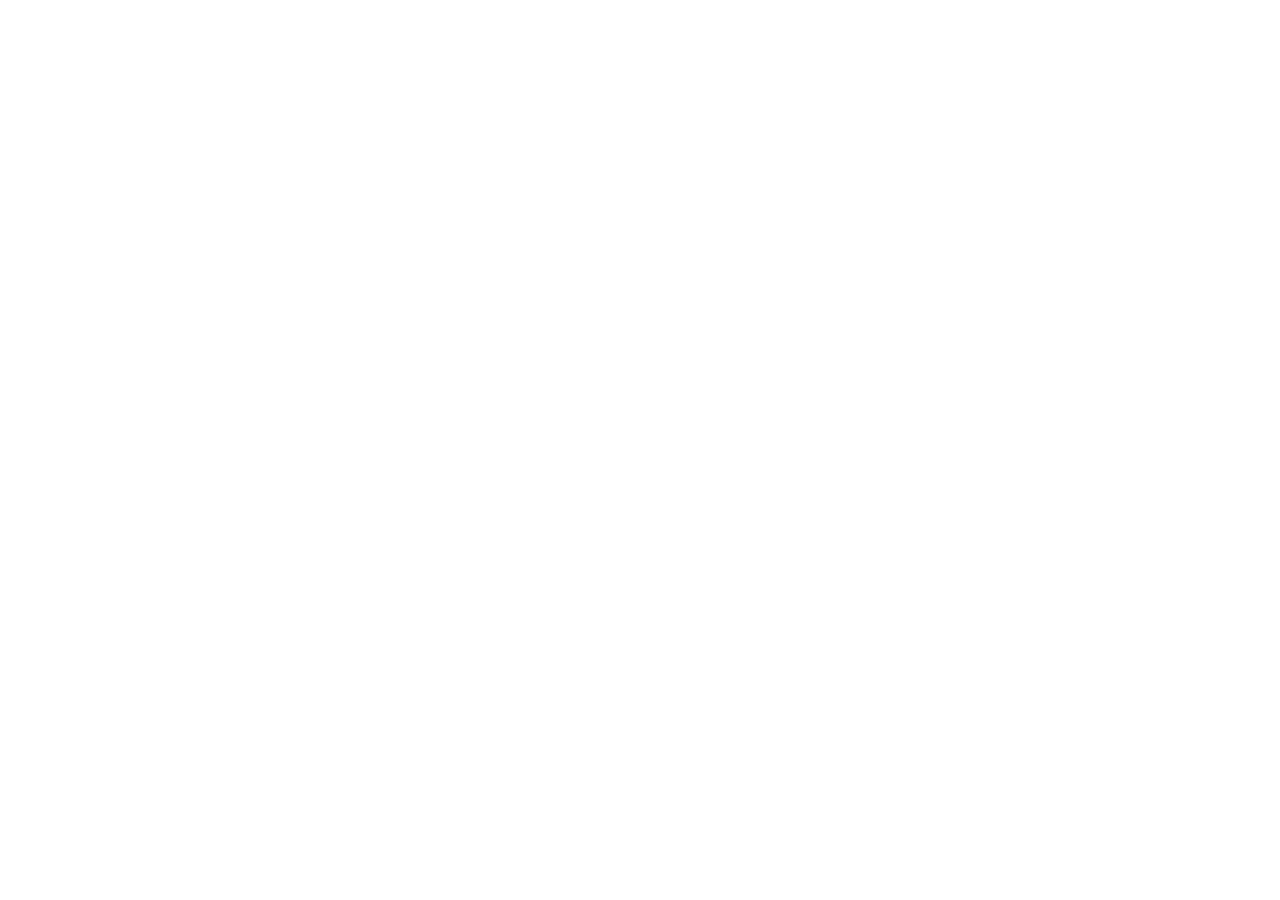
==== simulation/index.html @ a12362b6 "https://virtual-labs.github.io/virtual-labs/exp-formwork-for-column-iitd click on the link to test y" ====
<!DOCTYPE html>
<html>
<head>
	<!-- Add CSS at the head of HTML file -->
    <link rel="stylesheet" href="./css/main.css">
</head>
<body>
		<!-- Your code goes here-->

	<!-- Add JS at the bottom of HTML file --> 
        <script src="./js/main.js"></script>
<script src="../assets/js/iframeResize.js"></script></body>
</html>
---- simulation/css/main.css ----
/* You CSS goes in here */
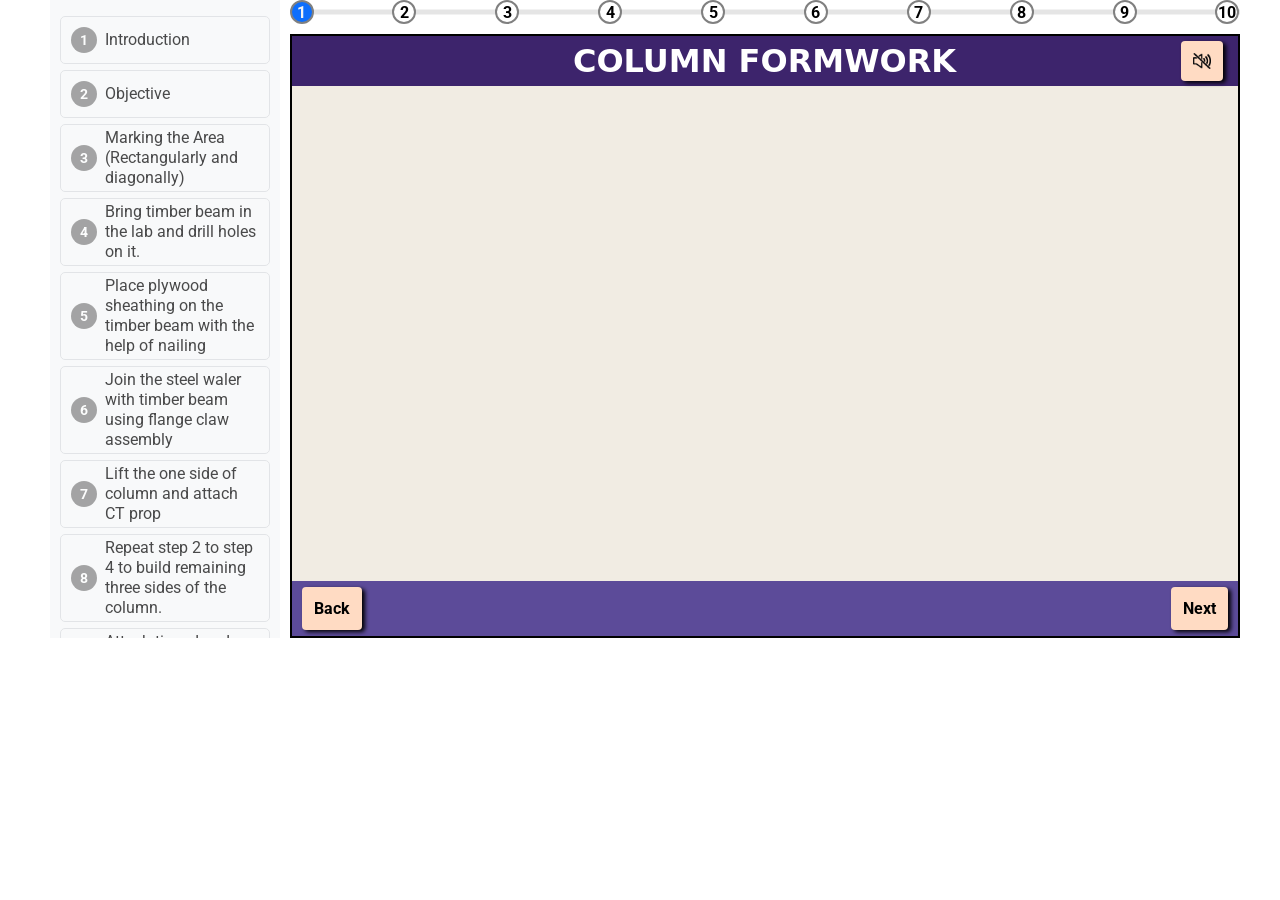
==== commit 355d1c41: "https://virtual-labs.github.io/virtual-labs/exp-formwork-for-column-iitd click on the link to test y" ====
--- a/simulation/index.html
+++ b/simulation/index.html
@@ -1,13 +1,1167 @@
 <!DOCTYPE html>
-<html>
-<head>
-	<!-- Add CSS at the head of HTML file -->
-    <link rel="stylesheet" href="./css/main.css">
-</head>
-<body>
-		<!-- Your code goes here-->
-
-	<!-- Add JS at the bottom of HTML file --> 
-        <script src="./js/main.js"></script>
-<script src="../assets/js/iframeResize.js"></script></body>
+<html lang="en">
+  <head>
+    <meta charset="UTF-8" />
+    <meta name="viewport" content="width=device-width, initial-scale=1.0" />
+    <title>Document</title>
+    <link rel="stylesheet" href="./css/layout.css" />
+    <link rel="stylesheet" href="./css/progressBar.css" />
+    <script src="https://cdnjs.cloudflare.com/ajax/libs/animejs/3.2.1/anime.min.js"></script>
+    <script src="https://cdn.jsdelivr.net/npm/chart.js"></script>
+    <link rel="stylesheet" href="./css/imgs.css" />
+    <link rel="stylesheet" href="./css/scenes.css" />
+    <link rel="stylesheet" href="./css/table.css" />
+    <link rel="stylesheet" href="./css/quiz.css" />
+    <link rel="stylesheet" href="./css/certificate.css" />
+    <link rel="stylesheet" href="./css/chart.css" />
+  </head>
+  <img src="" alt="" />
+  <body>
+    <!-- <body  onmousemove="getCursor(event)"> -->
+    <!-- Mouse Position -->
+    <!-- <div id="demo" style="position: absolute">
+      <div id="info"></div>
+    </div> -->
+    <div class="main-container">
+      <!-- * Drawer Side Navbar -->
+      <nav id="drawer">
+        <div class="codelab-time-container" style="display: none"></div>
+        <div class="steps">
+          <ol>
+            <li class="">
+              <a>
+                <span class="step">
+                  <span>Introduction</span>
+                </span>
+              </a>
+            </li>
+            <li class="">
+              <a>
+                <span class="step">
+                  <span>Objective</span>
+                </span>
+              </a>
+            </li>
+            <li>
+              <a>
+                <span class="step">
+                  <span>Marking the Area (Rectangularly and diagonally)</span>
+                </span>
+              </a>
+            </li>
+            <li>
+              <a>
+                <span class="step">
+                  <span
+                    >Bring timber beam in the lab and drill holes on it.</span
+                  >
+                </span>
+              </a>
+            </li>
+            <li>
+              <a>
+                <span class="step">
+                  <span>Place plywood sheathing on the timber beam with the help of nailing</span>
+                </span>
+              </a>
+            </li>
+            <li>
+              <a>
+                <span class="step">
+                  <span
+                    >Join the steel waler with timber beam using flange claw assembly</span
+                  >
+                </span>
+              </a>
+            </li>
+            <li>
+              <a>
+                <span class="step">
+                  <span>Lift the one side of column and attach CT prop</span>
+                </span>
+              </a>
+            </li>
+            <li>
+              <a>
+                <span class="step">
+                  <span
+                    >Repeat step 2 to step 4 to build remaining three sides of the column.</span
+                  >
+                </span>
+              </a>
+            </li>
+            <li>
+              <a>
+                <span class="step">
+                  <span>Attach tie rod and wing nut to tighten the column.</span>
+                </span>
+              </a>
+            </li>
+            <!-- <li>
+              <a>
+                <span class="step">
+                  <span
+                    >Attaching CT prop with steel waler using Head adapter and
+                    foot adapter</span
+                  >
+                </span>
+              </a>
+            </li> -->
+            <!-- <li>
+              <a>
+                <span class="step">
+                  <span
+                    >Repeat step 2 to step 7 for building remaining sides</span
+                  >
+                </span>
+              </a>
+            </li> -->
+            <li>
+              <a>
+                <span class="step">
+                  <span>Completed</span>
+                </span>
+              </a>
+            </li>
+          </ol>
+        </div>
+      </nav>
+      <div class="right-container">
+        <div class="right-box">
+          <!-- * Progress bar -->
+          <section class="progress-bar">
+            <div class="progressbar">
+              <div class="progress" id="progress"></div>
+              <div
+                class="progress-step progress-step-active"
+                data-title=""
+              ></div>
+              <div class="progress-step" data-title=""></div>
+              <div class="progress-step" data-title=""></div>
+              <div class="progress-step" data-title=""></div>
+              <div class="progress-step" data-title=""></div>
+              <div class="progress-step" data-title=""></div>
+              <div class="progress-step" data-title=""></div>
+              <div class="progress-step" data-title=""></div>
+              <div class="progress-step" data-title=""></div>
+              <div class="progress-step" data-title=""></div>
+              <!-- <div class="progress-step" data-title=""></div>
+              <div class="progress-step" data-title=""></div>
+              <div class="progress-step" data-title=""></div>
+              <div class="progress-step" data-title=""></div> -->
+            </div>
+          </section>
+
+          <main class="main-window">
+            <!-- transparent layer for question -->
+            <div class="transparent-box"></div>
+            <section class="anime-header">
+              <p style="text-transform: uppercase">Column Formwork</p>
+              <img
+                class="btn btn-mute"
+                style="height: 40px; z-index: 5; position: absolute; right: 5px"
+                src="./src/images/speech_off_btn.png"
+                title="Click To Mute"
+              />
+            </section>
+
+            <!-- * Project Intro Goes Here -->
+            <div class="project-intro">
+              <span class="heading">Objective:</span>
+              <p class="description">To Set the Column Formwork with support.</p>
+              <span class="heading">Apparatus Materials:</span>
+              <p class="description">
+                Timber Beam, Plywood, Flange claw assembly, Steel waler, Tie rod, wing nut, Anchor plate, CT prop, Head Adapter and Foot Adapter
+              </p>
+            </div>
+
+            <!-- * Steps Heading Template -->
+            <div class="step-heading">
+              <p class="step-title">Step 1</p>
+              <p class="step-description">
+                Calculation of cross-sectional area:
+              </p></div>
+            <!-- <section class="anime-main"> -->
+            <section class="anime-main" onmousemove="getCursor(event)">
+              <!-- * Welcome note About Experiment-->
+              <div class="welcome-box">
+                <img
+                  class="iit-logo"
+                  src="./src/images/iit-delhi-logo.png"
+                  alt=""
+                />
+                <div class="title">
+                  <span>Welcome to</span>
+                  <span>Foundation in Formwork Experiment</span>
+                  <span
+                    >of Formwork Technology in Civil Engineering Virtual
+                    Lab</span
+                  >
+                  <span
+                    >developed by Prof. K. N. Jha, Department of Civil
+                    Engineering, IIT Delhi.</span
+                  >
+                </div>
+                <div class="prof-description">
+                  <img
+                    class="prof-img"
+                    src="./src/images/prof_image_kn_jha.jpeg"
+                    alt="Prof. K. N. Jha Image"
+                  />
+                  <span>Prof. K. N. Jha</span>
+                  <span>IIT Delhi</span>
+                </div>
+              </div>
+
+              <!-- * Student Name section -->
+              <form onsubmit="return false" class="user-input">
+                <p>Enter your name:</p>
+                <input type="text" name="" id="stuName" />
+                <p class="error">Please enter your name before start</p>
+                <input
+                  class="btn"
+                  id="nameSubmitBtn"
+                  type="submit"
+                  value="Start"
+                />
+              </form>
+
+              <!-- * Calculations Table -->
+              <table class="measurements">
+                <tbody>
+                  <tr>
+                    <th class="cell" colspan="2">Calculations:</th>
+                  </tr>
+                  <tr>
+                    <th class="cell" scope="col">Total Length(m)</th>
+                    <td class="cell"></td>
+                  </tr>
+                  <tr>
+                    <th class="cell" scope="col">Weight(kg)</th>
+                    <td class="cell"></td>
+                  </tr>
+                  <tr>
+                    <th class="cell" scope="col">
+                      Cross-sectional area (mm<sup>2</sup>)
+                    </th>
+                    <td class="cell"></td>
+                  </tr>
+                </tbody>
+              </table>
+
+              <!-- * Result table -->
+              <main class="table result-table">
+                <section class="table__header">
+                  <h4 style="margin-left: 32px">
+                    Results<br />Date of test: <span id="date"></span><br />
+                    Grade of Steel: 550 SD steel
+                  </h4>
+                </section>
+                <section
+                  class="table__body"
+                  style="
+                    display: flex;
+                    justify-content: center;
+                    overflow-y: overlay;
+                  "
+                >
+                  <table class="">
+                    <tbody>
+                      <tr>
+                        <th class="cell" scope="col">Weight of specimen (g)</th>
+                        <td class="cell">698</td>
+                      </tr>
+                      <tr>
+                        <th class="cell" scope="col">
+                          Length of specimen (mm)
+                        </th>
+                        <td class="cell">805</td>
+                      </tr>
+                      <tr>
+                        <th class="cell" scope="col">
+                          Effective cross-sectional area,
+                          S<sub>o</sub>(mm<sup>2</sup>) =
+                          <img
+                            height="45"
+                            src="./src/images/S0_formula5"
+                            alt=""
+                          />
+                        </th>
+                        <td class="cell">110.4</td>
+                      </tr>
+                      <tr>
+                        <th class="cell" scope="col">
+                          Original gauge length L (mm) =
+                          <img
+                            height="20"
+                            src="./src/images/S0_formula3"
+                            alt=""
+                          />
+                        </th>
+                        <td class="cell">59.4</td>
+                      </tr>
+                      <tr>
+                        <th class="cell" scope="col">
+                          Choosen gauge length L<sub>o</sub> (mm)
+                        </th>
+                        <td class="cell">60</td>
+                      </tr>
+                      <tr>
+                        <th class="cell" scope="col">Yield Stress (MPa)</th>
+                        <td class="cell">480.84</td>
+                      </tr>
+                      <tr>
+                        <th class="cell" scope="col">Tensile Strength (MPa)</th>
+                        <td class="cell">600.62</td>
+                      </tr>
+                      <tr>
+                        <th class="cell" scope="col">TS/YS Ratio</th>
+                        <td class="cell">1.25</td>
+                      </tr>
+                      <tr>
+                        <th class="cell" scope="col">
+                          Final gauge length, L<sub>u</sub> mm
+                        </th>
+                        <td class="cell">77</td>
+                      </tr>
+                      <tr>
+                        <th class="cell" scope="col">
+                          Final diameter minimum (mm)
+                        </th>
+                        <td class="cell">7.1</td>
+                      </tr>
+                      <tr>
+                        <th class="cell" scope="col">
+                          % Elongation after fracture
+                        </th>
+                        <td class="cell">28.33</td>
+                      </tr>
+                      <tr>
+                        <th class="cell" scope="col">% Reduction in area</th>
+                        <td class="cell">64.13</td>
+                      </tr>
+                    </tbody>
+                  </table>
+                </section>
+              </main>
+
+              <!-- * chart Js Canvas-->
+              <div class="chart">
+                <canvas id="myChart"></canvas>
+              </div>
+
+              <!-- * Input box format for in anime questions -->
+              <form onsubmit="return false" class="temp-input">
+                <span class="text1"></span
+                ><input class="input" type="text" name="" id="ipnum" /><span
+                  class="text2"
+                ></span>
+                <p class="error"></p>
+                <input class="submit-btn btn" type="submit" value="Submit" />
+              </form>
+
+              <!-- * Template element -->
+              <div class="utm-button"></div>
+
+              <!-- * Quiz container -->
+              <div class="quiz-container" id="quiz">
+                <div class="quiz-header">
+                  <div class="title">
+                    <h2 id="question">Question text</h2>
+                    <!-- <span id="closeQuiz">X</span> -->
+                  </div>
+                  <ul>
+                    <li>
+                      <input type="radio" id="a" name="answer" class="answer" />
+                      <label id="a_text" for="a">Question</label>
+                    </li>
+                    <li>
+                      <input type="radio" id="b" name="answer" class="answer" />
+                      <label id="b_text" for="b">Question</label>
+                    </li>
+                    <li>
+                      <input type="radio" id="c" name="answer" class="answer" />
+                      <label id="c_text" for="c">Question</label>
+                    </li>
+                    <li>
+                      <input type="radio" id="d" name="answer" class="answer" />
+                      <label id="d_text" for="d">Question</label>
+                    </li>
+                    <li>
+                      <p id="quizAns" style="color: green">India</p>
+                    </li>
+                  </ul>
+                </div>
+                <button id="quizSubmit">Submit</button>
+              </div>
+
+              <!-- * End Certificate Template -->
+              <div class="certificate">
+                <div class="header">
+                  <img src="./src/images/logo.png" alt="" class="logo" />
+                  <span class="title cursive">Certificate of Completion</span>
+                </div>
+                <div class="student-detail">
+                  <div class="row">
+                    <span
+                      style="text-transform: capitalize"
+                      class="bold red"
+                      id="certificateStuName"
+                      >Sneha Jadon</span
+                    >
+                  </div>
+                  <div class="row">
+                    <span class="cursive" style="text-align: center"
+                      >has succesfully performed Virtaul Lab Experiment on
+                    </span>
+                    <span
+                      style="font-size: 1.5rem; text-transform: capitalize"
+                      class="bold sans red"
+                      >Foundation in foamwork</span
+                    >
+                  </div>
+                  <div class="">
+                    <!-- <span class="cursive">and secured</span>
+                    <span class="bold sans" id="quizScore">0</span>
+                    <span class="bold sans">/5 Marks</span>
+                    <span class="cursive">at</span> -->
+                    <span class="bold sans" id="certificateDate"
+                      >Date 10-10-2023</span
+                    >
+                  </div>
+                  <div class="row">
+                    <span class="cursive"
+                      >which is developed by
+                      <span class="bold sans">VIRTUAL LABS - IIT Delhi</span>
+                    </span>
+                  </div>
+                </div>
+              </div>
+
+              <!-- * Images that is used in all steps -->
+              <!-- * class main-window-imgs -->
+              <!-- ! Example -->
+
+              <img
+                class="main-window-imgs"
+                src="./src/images/arrow.png"
+                title="arrow"
+                alt="arrow"
+              />
+
+              <img
+                class="main-window-imgs"
+                src="./src/images/blinkArrow.webp"
+                title="blinkArrow"
+                alt="blinkArrow"
+              />
+
+              <img
+                class="main-window-imgs"
+                src="./src/images/laerrow.png"
+                title="laerrow"
+                alt="laerrow"
+              />
+
+              <img
+                class="main-window-imgs"
+                src="./src/images/laerrow2.png"
+                title="laerrow2"
+                alt="laerrow2"
+              />
+
+              <img
+                class="main-window-imgs"
+                src="./src/images/logo.png"
+                title="logo"
+                alt="logo"
+              />
+
+              <img
+                class="main-window-imgs"
+                src="./src/images/man.png"
+                title="man"
+                alt="man"
+              />
+
+              <img
+                class="main-window-imgs"
+                src="./src/images/measurearrow.png"
+                title="measurearrow"
+                alt="measurearrow"
+              />
+
+              <img
+                class="main-window-imgs"
+                src="./src/images/measurearrow2.png"
+                title="measurearrow2"
+                alt="measurearrow2"
+              />
+
+              <img
+                class="main-window-imgs"
+                src="./src/images/redsize.png"
+                title="redsize"
+                alt="redsize"
+              />
+
+              <img
+                class="main-window-imgs"
+                src="./src/images/speech_off_btn.png"
+                title="speech_off_btn"
+                alt="speech_off_btn"
+              />
+
+              <img
+                class="main-window-imgs"
+                src="./src/images/speech_on_btn.png"
+                title="speech_on_btn"
+                alt="speech_on_btn"
+              />
+
+              <img
+                class="main-window-imgs"
+                src="./src/images/talk_cloud.png"
+                title="talk_cloud"
+                alt="talk_cloud"
+              />
+              <img
+                class="main-window-imgs"
+                src="./src/images/iit-delhi-logo.png"
+                title="iit-delhi-logo"
+                alt="iit-delhi-logo"
+              />
+              <img
+                class="main-window-imgs"
+                src="./src/images/land2.png"
+                title="land-surface"
+                alt="land-surface"
+              />
+              <img
+                class="main-window-imgs"
+                src="./src/images/chalk_with_hand-cutout.png"
+                title="hand-with-chalk"
+                alt="hand-with-chalk"
+              />
+              <img
+                class="main-window-imgs"
+                src="./src/images/chalk_markings.png"
+                title="marking"
+                alt="marking"
+              />
+              <img
+                class="main-window-imgs"
+                src="./src/images/chalk_markings.png"
+                title="chalk-marking"
+                alt="chalk-marking"
+              />
+              <img
+                class="main-window-imgs"
+                src="./src/images/chalk_markings.png"
+                title="chalk-marking"
+                alt="chalk-marking"
+              />
+              <img
+                class="main-window-imgs"
+                src="./src/images/chalk_markings.png"
+                title="chalk-marking"
+                alt="chalk-marking"
+              />
+              <img
+                class="main-window-imgs"
+                src="./src/images/chalk_markings.png"
+                title="chalk-marking"
+                alt="chalk-marking"
+              />
+              <img
+                class="main-window-imgs"
+                src="./src/images/chalk_markings.png"
+                title="chalk-"
+                alt="chalk-"
+              />
+              <img
+                class="main-window-imgs"
+                src="./src/images/land2.png"
+                title="land-surface"
+                alt="land-surface"
+              />
+              <img
+                class="main-window-imgs"
+                src="./src/images/land2.png"
+                title="land-surface"
+                alt="land-surface"
+              />
+              <img
+                class="main-window-imgs"
+                src="./src/images/land2.png"
+                title="land-surface"
+                alt="land-surface"
+              />
+              <img
+                class="main-window-imgs"
+                src="./src/images/land2.png"
+                title="land-surface"
+                alt="land-surface"
+              />
+              <img
+                class="main-window-imgs"
+                src="./src/images/land2.png"
+                title="land-surface"
+                alt="land-surface"
+              />
+              <img
+                class="main-window-imgs"
+                src="./src/images/land2.png"
+                title="land-surface"
+                alt="land-surface"
+              />
+
+              
+    <img
+    class="main-window-imgs"
+    src="./src/images/anchor_plate.webp"
+    title="anchor_plate.webp"
+    alt="anchor_plate.webp"
+/>
+<img
+    class="main-window-imgs"
+    src="./src/images/anchor_plate.webp"
+    title="anchor_plate.webp"
+    alt="anchor_plate.webp"
+/>
+<img
+    class="main-window-imgs"
+    src="./src/images/anchor_plate.webp"
+    title="anchor_plate.webp"
+    alt="anchor_plate.webp"
+/>
+<img
+    class="main-window-imgs"
+    src="./src/images/anchor_plate.webp"
+    title="anchor_plate.webp"
+    alt="anchor_plate.webp"
+/>
+
+<img
+    class="main-window-imgs"
+    src="./src/images/beam_3d_1.png"
+    title="beam_3d_1.png"
+    alt="beam_3d_1.png"
+/>
+<img
+    class="main-window-imgs"
+    src="./src/images/beam_3d_1.png"
+    title="beam_3d_1.png"
+    alt="beam_3d_1.png"
+/>
+
+<img
+    class="main-window-imgs"
+    src="./src/images/beam_3d_with_holes.png"
+    title="beam_3d_with_holes.png"
+    alt="beam_3d_with_holes.png"
+/>
+<img
+    class="main-window-imgs"
+    src="./src/images/beam_3d_with_holes.png"
+    title="beam_3d_with_holes.png"
+    alt="beam_3d_with_holes.png"
+/>
+
+<img
+    class="main-window-imgs"
+    src="./src/images/ct_prop.png"
+    title="ct_prop.png"
+    alt="ct_prop.png"
+/>
+<img
+    class="main-window-imgs"
+    src="./src/images/ct_prop.png"
+    title="ct_prop.png"
+    alt="ct_prop.png"
+/>
+<img
+    class="main-window-imgs"
+    src="./src/images/ct_prop.png"
+    title="ct_prop.png"
+    alt="ct_prop.png"
+/>
+<img
+    class="main-window-imgs"
+    src="./src/images/ct_prop.png"
+    title="ct_prop.png"
+    alt="ct_prop.png"
+/>
+<img
+    class="main-window-imgs"
+    src="./src/images/ct_prop.png"
+    title="ct_prop.png"
+    alt="ct_prop.png"
+/>
+<img
+    class="main-window-imgs"
+    src="./src/images/ct_prop.png"
+    title="ct_prop.png"
+    alt="ct_prop.png"
+/>
+
+<img
+    class="main-window-imgs"
+    src="./src/images/foot_adapter.png"
+    title="foot_adapter.png"
+    alt="foot_adapter.png"
+/>
+<img
+    class="main-window-imgs"
+    src="./src/images/foot_adapter.png"
+    title="foot_adapter.png"
+    alt="foot_adapter.png"
+/>
+<img
+    class="main-window-imgs"
+    src="./src/images/foot_adapter.png"
+    title="foot_adapter.png"
+    alt="foot_adapter.png"
+/>
+
+<img
+    class="main-window-imgs"
+    src="./src/images/head_adapter.webp"
+    title="head_adapter.webp"
+    alt="head_adapter.webp"
+/>
+<img
+    class="main-window-imgs"
+    src="./src/images/head_adapter.webp"
+    title="head_adapter.webp"
+    alt="head_adapter.webp"
+/>
+
+ <img
+    class="main-window-imgs"
+    src="./src/images/full_column.jpeg"
+    title="full_column.jpeg"
+    alt="full_column.jpeg"
+/>
+
+ <img
+    class="main-window-imgs"
+    src="./src/images/drill_machine.png"
+    title="drill_machine.png"
+    alt="drill_machine.png"
+/>
+
+<img
+    class="main-window-imgs"
+    src="./src/images/hammer.png"
+    title="hammer.png"
+    alt="hammer.png"
+/>
+
+<img
+    class="main-window-imgs"
+    src="./src/images/nail.png"
+    title="nail.png"
+    alt="nail.png"
+/>
+
+<img
+    class="main-window-imgs"
+    src="./src/images/objective.png"
+    title="objective.png"
+    alt="objective.png"
+/>
+
+<img
+    class="main-window-imgs"
+    src="./src/images/real_foot_adapter.png"
+    title="real_foot_adapter.png"
+    alt="real_foot_adapter.png"
+/>
+
+
+<img
+    class="main-window-imgs"
+    src="./src/images/real_head_adapter.png"
+    title="real_head_adapter.png"
+    alt="real_head_adapter.png"
+/>
+
+<img
+    class="main-window-imgs"
+    src="./src/images/sheathing.png"
+    title="sheathing.png"
+    alt="sheathing.png"
+/>
+<img
+    class="main-window-imgs"
+    src="./src/images/sheathing-cropped.png"
+    title="sheathing.png"
+    alt="sheathing.png"
+/>
+<img
+    class="main-window-imgs"
+    src="./src/images/sheathing-cropped.png"
+    title="sheathing.png"
+    alt="sheathing.png"
+/>
+<img
+    class="main-window-imgs"
+    src="./src/images/sheathing-cropped.png"
+    title="sheathing.png"
+    alt="sheathing.png"
+/>
+<img
+    class="main-window-imgs"
+    src="./src/images/sheathing-cropped.png"
+    title="sheathing.png"
+    alt="sheathing.png"
+/>
+
+<img
+    class="main-window-imgs"
+    src="./src/images/steel_waler.png"
+    title="steel_waler.png"
+    alt="steel_waler.png"
+/>
+<img
+    class="main-window-imgs"
+    src="./src/images/steel_waler.png"
+    title="steel_waler.png"
+    alt="steel_waler.png"
+/>
+<img
+    class="main-window-imgs"
+    src="./src/images/steel_waler.png"
+    title="steel_waler.png"
+    alt="steel_waler.png"
+/>
+
+<img
+    class="main-window-imgs"
+    src="./src/images/tie_rod.png"
+    title="tie_rod.png"
+    alt="tie_rod.png"
+/>
+<img
+    class="main-window-imgs"
+    src="./src/images/tie_rod.png"
+    title="tie_rod.png"
+    alt="tie_rod.png"
+/>
+<img
+    class="main-window-imgs"
+    src="./src/images/tie_rod.png"
+    title="tie_rod.png"
+    alt="tie_rod.png"
+/>
+<img
+    class="main-window-imgs"
+    src="./src/images/tie_rod.png"
+    title="tie_rod.png"
+    alt="tie_rod.png"
+/>
+
+<img
+    class="main-window-imgs"
+    src="./src/images/wing_nut_full.png"
+    title="wing_nut_full.png"
+    alt="wing_nut_full.png"
+/>
+<img
+    class="main-window-imgs"
+    src="./src/images/wing_nut_full.png"
+    title="wing_nut_full.png"
+    alt="wing_nut_full.png"
+/>
+<img
+    class="main-window-imgs"
+    src="./src/images/wing_nut_full.png"
+    title="wing_nut_full.png"
+    alt="wing_nut_full.png"
+/>
+<img
+    class="main-window-imgs"
+    src="./src/images/wing_nut_full.png"
+    title="wing_nut_full.png"
+    alt="wing_nut_full.png"
+/>
+<img
+    class="main-window-imgs"
+    src="./src/images/wing_nut_full.png"
+    title="wing_nut_full.png"
+    alt="wing_nut_full.png"
+/>
+
+<img
+    class="main-window-imgs"
+    src="./src/images/wing_nut_full.png"
+    title="wing_nut_full.png"
+    alt="wing_nut_full.png"
+/>
+<img
+    class="main-window-imgs"
+    src="./src/images/beam_3d_with_one_hole.png"
+    title="beam_3d_with_holes.png"
+    alt="beam_3d_with_holes.png"
+/>
+<img
+    class="main-window-imgs"
+    src="./src/images/nail.png"
+    title="nail.png"
+    alt="nail.png"
+/>
+<img
+    class="main-window-imgs"
+    src="./src/images/nail.png"
+    title="nail.png"
+    alt="nail.png"
+/>
+<img
+    class="main-window-imgs"
+    src="./src/images/nail.png"
+    title="nail.png"
+    alt="nail.png"
+/>
+<img
+    class="main-window-imgs"
+    src="./src/images/beam_3d_with_holes_nailing_helper.png"
+    title=""
+    alt=""
+/>
+<img
+    class="main-window-imgs"
+    src="./src/images/beam_3d_with_holes.png"
+    title="beam_3d_with_holes.png"
+    alt="beam_3d_with_holes.png"
+/>
+  <img
+  class="main-window-imgs"
+  src="./src/images/beam_3d_with_holes.png"
+  title="beam_3d_with_holes.png"
+  alt="beam_3d_with_holes.png"
+  />
+  <img
+    class="main-window-imgs"
+    src="./src/images/sheathing.png"
+    title="sheathing.png"
+    alt="sheathing.png"
+/>
+<img
+    class="main-window-imgs"
+    src="./src/images/sheathing.png"
+    title="sheathing.png"
+    alt="sheathing.png"
+/>            
+<img
+    class="main-window-imgs"
+    src="./src/images/flange_claw_colored.png"
+    title="Flange claw"
+    alt="Flange claw"
+/>            
+<img
+    class="main-window-imgs"
+    src="./src/images/flange_claw_colored.png"
+    title="Flange claw"
+    alt="Flange claw"
+/>            
+<img
+    class="main-window-imgs"
+    src="./src/images/flange_claw_colored.png"
+    title="Flange claw"
+    alt="Flange claw"
+/>            
+<img
+    class="main-window-imgs"
+    src="./src/images/flange_claw_colored.png"
+    title="Flange claw"
+    alt="Flange claw"
+/>            
+<img
+    class="main-window-imgs"
+    src="./src/images/steel_waler_blue.png"
+    title="Steel  Waler"
+    alt="Steel  Waler"
+/>            
+<img
+    class="main-window-imgs"
+    src="./src/images/steel_waler_blue.png"
+    title="Steel  Waler"
+    alt="Steel  Waler"
+/>            
+<img
+    class="main-window-imgs"
+    src="./src/images/steel_waler_tilt.png"
+    title="Steel  Waler"
+    alt="Steel  Waler"
+/>            
+<img
+    class="main-window-imgs"
+    src="./src/images/steel_waler_tilt.png"
+    title="Steel  Waler"
+    alt="Steel  Waler"
+/>            
+<img
+    class="main-window-imgs"
+    src="./src/images/one_side_of_column-cutout.png"
+/>           
+
+<img
+    class="main-window-imgs"
+    src="./src/images/column_front_side.png"
+/>
+
+<img
+    class="main-window-imgs"
+    src="./src/images/column_back_side.png"
+/>
+
+<img
+    class="main-window-imgs"
+    src="./src/images/column_left_side.png"
+/>
+
+<img
+    class="main-window-imgs"
+    src="./src/images/column_right_side.png"
+/>
+<img
+    class="main-window-imgs"
+    src="./src/images/column_sides_all.png"
+/>
+<img
+    class="main-window-imgs"
+    src="./src/images/wing_nut_full.png"
+    title="wing_nut_full.png"
+    alt="wing_nut_full.png"
+/>
+<img
+    class="main-window-imgs"
+    src="./src/images/wing_nut_full.png"
+    title="wing_nut_full.png"
+    alt="wing_nut_full.png"
+/>
+<img
+    class="main-window-imgs"
+    src="./src/images/wing_nut_full.png"
+    title="wing_nut_full.png"
+    alt="wing_nut_full.png"
+/>
+
+<img
+    class="main-window-imgs"
+    src="./src/images/drill_helper.png"
+/>
+             
+
+              <!-- * Videos -->
+              <!-- <video muted class="main-window-videos" src="./src/videos/yoke_front_to_back.mp4"></video> -->
+
+              <!-- * Video Box -->
+              <div class="video-box">
+                <video muted class="video" src=""></video>
+                <div class="controls" title="Click to Restart">
+                  <span class="title">Title</span>
+                  <button class="btn restart">
+                    <img src="./src/images/restart_btn.png" alt="" />
+                  </button>
+                </div>
+              </div>
+
+              <!-- * Image Box -->
+              <div class="image-box">
+                <img class="image" src="" alt="">
+                <p class="title">Image Box</p>
+              </div>
+
+              <!-- * Content Adder Box -->
+              <ul class="content-adder-box">
+                <!-- <li class="btn content-adder">Footing</li> -->
+              </ul>
+
+              <!-- * Temp texts for showing some text in anime -->
+              <span
+                style="background-color: transparent; font-weight: bold"
+                class="temp temp-text"
+              ></span>
+              <span
+                style="background-color: transparent; font-weight: bold"
+                class="temp temp-text2"
+              ></span>
+              <span
+                style="background-color: transparent; font-weight: bold"
+                class="temp temp-title1"
+              ></span>
+              <span
+                style="background-color: transparent; font-weight: bold"
+                class="temp temp-title2"
+              ></span>
+              <span
+                style="background-color: transparent; font-weight: bold"
+                class="temp temp-title3"
+              ></span>
+              <span
+                style="background-color: transparent; font-weight: bold"
+                class="temp temp-title4"
+              ></span>
+              <span
+                style="background-color: transparent; font-weight: bold"
+                class="temp temp-title5"
+              ></span>
+              <span
+                style="background-color: transparent; font-weight: bold"
+                class="temp temp-title6"
+              ></span>
+              <span
+                style="background-color: transparent; font-weight: bold"
+                class="temp temp-title7"
+              ></span>
+              <span
+                style="background-color: transparent; font-weight: bold"
+                class="temp temp-title8"
+              ></span>
+              <span
+                style="background-color: transparent; font-weight: bold"
+                class="temp temp-title9"
+              ></span>
+              <span
+                style="background-color: transparent; font-weight: bold"
+                class="temp temp-title10"
+              ></span>
+              <span
+                style="background-color: transparent; font-weight: bold"
+                class="temp temp-title11"
+              ></span>
+              <span
+                style="background-color: transparent; font-weight: bold"
+                class="temp temp-title12"
+              ></span>
+            </section>
+
+            <!-- * Anime Footer -->
+            <section class="anime-footer">
+              <btn class="btn btn-back">Back</btn>
+              <!-- * Bottom Subtitles Div -->
+              <div class="steps-subtitle">
+                <!-- <p class="user-name">Hey👋 Sneha</p> -->
+                <p class="subtitle" id="subtitle"></p>
+              </div>
+              <btn class="btn btn-next">Next</btn>
+              <btn
+                class="btn btn-save"
+                style="position: absolute; right: 90px; bottom: 5px"
+                >Download</btn
+              >
+            </section>
+          </main>
+        </div>
+      </div>
+    </div>
+
+    <script src="./js/src.js"></script>
+    <script src="https://cdnjs.cloudflare.com/ajax/libs/typed.js/2.0.10/typed.js"></script>
+    <script src="./js/progressBar.js"></script>
+    <script src="./js/layout.js"></script>
+    <script src="./js/main.js"></script>
+  <script src="../assets/js/iframeResize.js"></script></body>
 </html>
--- a/simulation/css/layout.css
+++ b/simulation/css/layout.css
@@ -0,0 +1,371 @@
+/* #drawer  */
+@import url('https://fonts.googleapis.com/css?family=Roboto&display=swap');
+body{
+    margin: 0;
+    display: flex;
+    justify-content: center;
+    /* padding-top: 70px; */
+    font-family: Roboto;
+}
+#drawer{
+    font-family: Roboto,Noto,sans-serif;
+    min-width: 230px;
+    max-width: 230px;
+    padding: 10px;
+    background-color: #f8f9fa;
+    height: 638px;
+    overflow-y: auto;
+    grid-area: drawer;
+    grid-column-start: 1;
+}
+
+#drawer ol{
+    list-style: none;
+    margin: 0px auto !important;
+    padding: 0;
+}
+
+#drawer ol li{
+    display: flex;
+    justify-content: start;
+    align-items: center;
+    margin: 6px 0;
+    padding: 3px 10px;
+    min-height: 48px;
+    border-radius: 5px;
+    border: 1px solid rgb(218, 220, 224);
+    counter-increment: li-count;
+    opacity: 0.7;
+    line-height: 20px;
+    font-stretch: 100%;
+}
+
+#drawer ol li a .step{
+    display: flex;
+    justify-content: center;
+    align-items: center;
+}
+#drawer ol li a .step::before{
+    content: counter(li-count);
+    display: flex;
+    justify-content: center;
+    align-items: center;
+    height: 26px;
+    min-width: 26px;
+    border-radius: 50%;
+    background-color: gray;
+    margin-right: 8px;
+    font-size: 14px;
+    font-weight: bold;
+    color: white;
+}
+
+.right-container{
+    /* overflow: hidden; */
+    width: 100%;
+    display: flex;
+}
+
+.active{
+    box-shadow: 2px 2px 4px rgba(0,0,0,.15);
+    font-weight: bold!important;
+    opacity: 1!important;
+}
+
+.active .step::before{
+    background-color: #2b80ee!important;
+}
+
+.completed{
+    opacity: 1!important;
+    font-weight: 400;
+}
+
+.completed .step::before{
+    background-color: #2b80ee!important;
+}
+
+/* Other */
+.main-container{
+    display: flex;
+    /* gap: 25px; */
+    /* display: grid; */
+    /* grid-template-areas: "drawer progressBar" */
+        /* "drawer mainWindow"; */
+}
+
+.main-window{
+    background-color: #f1ece3;
+    position: relative;
+    grid-area: mainWindow;
+    display: flex;
+    flex-direction: column;
+    justify-content: space-between;
+    /* height: calc(100vh - 78px - 60px); */
+    min-height: calc(404px + 200px);
+    width: 950px;
+    border: 2px solid;
+    overflow: hidden;
+}
+
+.main-window .anime-header{
+    display: flex;
+    justify-content: center;
+    align-items: center;
+    font-size: 2rem;
+    font-weight: bold;
+    font-family: system-ui, -apple-system, BlinkMacSystemFont, 'Segoe UI', Roboto, Oxygen, Ubuntu, Cantarell, 'Open Sans', 'Helvetica Neue', sans-serif;
+    height: 50px;
+    color: white;
+    background-color: #3D246C;
+}
+.main-window .anime-footer{
+    display: flex;
+    align-items: center;
+    justify-content: space-between;
+    /* height: 70px; */
+    height: 55px;
+    color: white;
+    background-color: #5C4B99;
+}
+
+.right-box{
+    display: flex;
+    margin-left: 1%;
+    flex-direction: column;
+    overflow: hiddenw1;
+}
+
+.anime-footer .steps-subtitle{
+    display: flex;
+    align-items: center;
+    gap: 10px;
+}
+.anime-footer .steps-subtitle .user-name{
+    font-size: 1.05rem;
+    font-weight: bold;
+    background-color: #fff;
+    padding: 10px;
+    border-radius: 10px;
+}
+.anime-footer .steps-subtitle .subtitle{
+    font-size: 1.1rem;
+    font-family: 'Gill Sans', 'Gill Sans MT', Calibri, 'Trebuchet MS', sans-serif;
+    font-weight: bold;
+}
+
+/* Steps Title description */
+.step-heading{
+    display: none;
+    gap: 10px;
+    margin-left: 20px;
+    align-items: center;
+}
+.step-heading .step-title{
+    background-color: #9F91CC;
+    border-radius: 20px;
+    font-weight: bold;
+    padding: 10px 15px;
+}
+
+.step-heading .step-description{
+    font-weight: bold;
+}
+
+.anime-main .measurements{
+    position: absolute;
+    z-index: 300;
+    /* border: 1px solid; */
+    display: none;
+}
+.anime-main .measurements .cell{
+    border: 1px solid;
+}
+
+/* temp text */
+.anime-main .temp-text, .temp-text2{
+    position: absolute;
+    background-color: white;
+    padding: 5px 10px;
+    display: none;
+}
+
+/* Project Welcome */
+.welcome-box{
+    display: none;
+    flex-direction: column;
+    align-items: center;
+    position: absolute;
+  }
+  .welcome-box .title{
+    display: flex;
+    flex-direction: column;
+    align-items: center;
+    margin-top:  25px;
+    gap: 4px;
+  }
+  .welcome-box .iit-logo{
+    height: 140px;
+    width: 200px;
+  }
+  .welcome-box .prof-img{
+    /* margin-top: 20px; */
+    height: 120px;
+    width: 100px;
+  }
+  .welcome-box .title span{
+    font-size: 1.5rem;
+  }
+  .welcome-box .title span:nth-child(2n - 1){
+    color: red
+  }
+  .welcome-box .title span:nth-child(2n){
+    font-weight: bold;
+    color: black;
+    font-family: Roboto;
+  }
+  .welcome-box .prof-description{
+    font-size: 0.8rem;
+    transform: translate(40px,15px);
+    display: flex;
+    flex-direction: column;
+    align-items: end;
+    padding: 5px;
+    font-family: 'Franklin Gothic Medium', 'Arial Narrow', Arial, sans-serif;
+    border: 2px solid;
+    border-radius: 5px;
+    align-self: end;
+  }
+
+  /* Mute Btn */
+.btn-mute{
+    z-index: 500;
+}
+
+/* Video box */
+.video-box{
+    position: absolute;
+    display:none ;
+    /* display: flex; */
+    flex-direction: column;
+    border: 2px solid;
+    box-shadow: 5px 5px 10px 2px black;
+    align-items: center;
+    justify-content: center;
+    z-index: 10;
+    width: fit-content;
+    height: fit-content;
+    border-radius: 3px;
+    overflow: hidden;
+}
+
+/* .video-box .video{
+    /* height: 150px!important; */
+/* } */ 
+
+.video-box .title{
+    background-color: purple;
+    font-size: 1.4rem;
+    margin: 0;
+    text-align: center;
+    color: white;
+    padding: 3px;
+}
+
+.video-box .controls{
+    display: flex;
+    background-color: purple;
+    align-items: center;
+    justify-content: space-around;
+}
+.video-box .controls img{
+    height: 26px;
+
+}
+
+.video-box .controls .restart{
+    padding: 2px;
+    display: flex;
+    justify-content: center;
+    align-items: center;
+}
+
+/* Temp texts/titles */
+.temp{
+    display: none;
+    font-weight: bold;
+    font-size: 1.1rem;
+    position: absolute;
+    text-align: justify;
+}
+
+
+/* Content Adder Boxc */
+.content-adder-box{
+    padding: 10px 5px;
+    /* display: flex; */
+    display: none;
+    flex-direction: column;
+    gap: 5px;
+    height: fit-content;
+    width: fit-content;
+    z-index: 10;
+    border-radius: 10px;
+    background-color: #5c4b99;
+    box-shadow: 3px 3px 5px ;
+    position: absolute;
+    right: 20px;
+    top: 0;
+}
+
+
+  /* print */
+  @media print{
+    #drawer, .progress-bar, .anime-header, .anime-footer{
+        display: none!important;
+    }
+    .main-window{
+        border: none;
+    }
+    .certificate{
+        display: flex;
+        transform: translateY(400px) rotate(90deg) scale(1.5,2);
+
+
+    }
+  }
+  /* for transparent box */
+  .transparent-box{
+    display: none;
+    height: 100% ;
+    width: 950px;
+    background-color: transparent;
+    z-index: 500;
+    position: absolute;
+
+  }
+
+  
+  .image-box{
+    /* display: flex; */
+    display: none;
+    border: 2px solid;
+    text-align: center;
+    flex-direction: column;
+    justify-content: center;
+    /* background-color: white; */
+    height: fit-content;
+    width: fit-content;
+    position: absolute;
+    padding: 3px;
+    border-radius: 10px;
+    box-shadow: 5px 5px 14px ;
+  }
+  .image-box .title{
+    margin: 0;
+    font-weight: bold;
+  }
+  .image-box .image{
+    border-radius: 10px;
+
+  }
--- a/simulation/css/progressBar.css
+++ b/simulation/css/progressBar.css
@@ -0,0 +1,128 @@
+:root {
+    --primary-color: rgb(11, 78, 179);
+    --gray: #e5e5e5;
+    --gray2: #808080;
+    --blue: #2183dd;
+    --primary: #0d6efc;
+    --green: #009900;
+    --white: #ffffff;
+}
+
+*,
+*::before,
+*::after {
+    box-sizing: border-box;
+}
+
+
+
+
+
+
+
+/* Progressbar */
+.progress-bar {
+    /* width: clamp(320px, 30%, 430px); */
+    grid-area: progressBar;
+    font-family: Roboto;
+    width: 100%;
+    margin-bottom: 10px;
+}
+
+.progressbar {
+    position: relative;
+    display: flex;
+    justify-content: space-between;
+    counter-reset: step;
+}
+
+.progressbar::before,
+.progress {
+    content: "";
+    position: absolute;
+    top: 50%;
+    transform: translateY(-50%);
+    height: 5px;
+    width: 100%;
+    background-color: var(--gray);
+    z-index: -1;
+}
+
+.progress {
+    background-color: var(--primary);
+    width: 0%;
+    transition: 0.3s;
+}
+
+.progress-step {
+    width: 1.5rem;
+    height: 1.5rem;
+    /* background-color: var(--gray); */
+    background-color: white;
+    border-radius: 50%;
+    border: 2px solid var(--gray2);
+    display: flex;
+    justify-content: center;
+    align-items: center;
+}
+
+.progress-step::before {
+    counter-increment: step;
+    content: counter(step);
+    font-weight: bold;
+    /* content: "\f00c"; */
+}
+
+.progress-step::after {
+    display: none;
+    content: attr(data-title);
+    position: absolute;
+    top: calc(100% + 0.5rem);
+    font-size: 0.85rem;
+    color: #666;
+}
+
+.progress-step-active {
+    background-color: var(--primary);
+    color: #f3f3f3;
+}
+
+/* Form */
+
+
+
+/* Button */
+.btns-group {
+    display: grid;
+    grid-template-columns: repeat(2, 1fr);
+    gap: 1.5rem;
+}
+
+.btn {
+    box-shadow: 3px 2px 4px 0px;
+    padding: 0.75rem;
+    display: block; 
+    text-decoration: none;
+    /* background-color: var(--primary); */
+    background-color: #FFDBC3;
+    color: black;
+    text-align: center;
+    border: none;
+    border-radius: 0.25rem;
+    cursor: pointer;
+    transition: 0.3s;
+    height: fit-content;
+    margin: 0 10px;
+    font-family: Roboto;
+    font-weight: bold;
+    
+}
+
+.btn:hover {
+    box-shadow: 0 0 0 2px #fff, 0 0 0 3px var(--green);
+}
+
+.btn:active{
+    opacity: 0.8;
+    transform: scale(0.9);
+}
--- a/simulation/css/imgs.css
+++ b/simulation/css/imgs.css
@@ -0,0 +1,49 @@
+.anime-main{
+    position: relative;
+    height: 404px;
+    width: 946px;
+}
+
+.markings{
+    /* display: none; */
+    opacity: 0;
+    height: 4.8px;
+    width: 38px; 
+    height: 10px;
+    top: -30px;
+    left: 212px;
+    z-index: 5;
+    position: relative;
+    /* position: absolute; */
+    /* visibility: hidden; */
+    filter: brightness(0);
+}
+
+.markings2{
+    height: 25px;
+    z-index: 5;
+    position: relative;
+    left: -410px;
+    top: -57px;
+    opacity: 0;
+    display: none;
+}
+.markings3{
+    height: 10px;
+    z-index: 9;
+    position: absolute;
+    left: 59px;
+    filter: brightness(0);
+    top: 120px;
+    opacity: 0;
+    display: none;
+}
+.main-window-imgs{
+    display: none;
+    position: absolute;
+}
+
+.main-window-videos{
+    display: none;
+    position: absolute;
+}
--- a/simulation/css/scenes.css
+++ b/simulation/css/scenes.css
@@ -0,0 +1,117 @@
+.anime-main{
+    display: flex;
+    justify-content: center;
+    align-items: center;
+}
+
+/* Scene 1 */
+/* step1 */
+.user-input{
+    font-size: 1.5rem;
+    flex-direction: column;
+    display: none;
+    gap: 10px;
+    position: absolute;
+    left: 200;
+}
+.user-input p{
+    margin: 0;
+}
+.user-input *{
+    padding: 10px;
+
+}
+
+
+
+.anime-header{
+    display: none;
+    position: relative;
+    top: 0px
+}
+
+/* step2 - project intro */
+.project-intro{
+    top: 50px;
+    padding: 10px;
+    display: none;
+    position: absolute;
+}
+
+.project-intro .heading{
+    font-weight: bold;
+    font-size: 1.1rem;
+}
+.project-intro .description{
+    margin: 5px 0 15px 0;
+    color: rgb(48, 48, 48);
+}
+
+
+
+
+/*  Mouse position */
+
+#demo {
+    height: 100%;
+    width: 100%;
+    background-color: #222831;
+}
+
+#info {
+    z-index: 200;
+    padding-left: 10px;
+    border-radius: 10px;
+    position: absolute;
+    user-select: none;
+    font-size: 2em;
+    width: 120px;
+    color: #EEEEEE;
+    background-color: #FD7013;
+}
+
+/* step3 */
+/* input template */
+.temp-input{
+    position: absolute;
+    font-size: 1.5rem;
+    display: none;
+}
+.temp-input span{
+    margin: 5px;
+}
+.error{
+    color: red;
+    font-size: 1rem;
+    text-align: center;
+    display: none;
+}
+.temp-input .input{
+    font-size: 1.5rem;
+    width: 100px;
+    padding: 5px;
+}
+
+.temp-input .submit-btn{
+    margin: 20px 0;
+}
+
+/* step 7 */
+.utm-button{
+    cursor: pointer;
+    background-color: rgb(0, 255, 0);
+    padding: 4px;
+    box-shadow: 1px 1px 10px 3px green;
+    border-radius: 50%;
+    /* border: 1px solid; */
+    left: 251px;
+    top: 147px;
+    position: absolute;
+    z-index: 6;
+    opacity: 0;
+}
+
+.celebration{
+    display: none;
+    position: absolute;
+}
--- a/simulation/css/table.css
+++ b/simulation/css/table.css
@@ -0,0 +1,163 @@
+table {
+    background-color: #fff5;
+
+    backdrop-filter: blur(7px);
+    box-shadow: 0 .4rem .8rem #0005;
+    border-radius: .8rem;
+
+    overflow: hidden;
+}
+
+main.table {
+    min-width: 600px;
+    height: 430px;
+    background-color: #fff5;
+
+    backdrop-filter: blur(7px);
+    box-shadow: 0 .4rem .8rem #0005;
+    border-radius: .8rem;
+
+    overflow: overlay;
+}
+.table__header .input-group {
+    width: 35%;
+    height: 100%;
+    background-color: #fff5;
+    padding: 0 .8rem;
+    border-radius: 2rem;
+
+    display: flex;
+    justify-content: center;
+    align-items: center;
+
+    transition: .2s;
+}
+
+.table__header .input-group:hover {
+    width: 45%;
+    background-color: #fff8;
+    box-shadow: 0 .0.7rem .4rem #0002;
+}
+
+.table__header .input-group img {
+    width: 1.2rem;
+    height: 1.2rem;
+}
+
+.table__header .input-group input {
+    width: 100%;
+    padding: 0 .5rem 0 .3rem;
+    background-color: transparent;
+    border: none;
+    outline: none;
+}
+
+main .table__body {
+    /* width: 95%; */
+    /* max-height: calc(89% - 1.6rem); */
+    background-color: #fffb;
+    display: flex;
+    justify-content: center;
+    border-radius: .6rem;
+
+    overflow: auto;
+    /* overflow: overlay!important; */
+}
+
+.table__body::-webkit-scrollbar{
+    width: 0.5rem;
+    height: 0.5rem;
+}
+
+.table__body::-webkit-scrollbar-thumb{
+    border-radius: .5rem;
+    background-color: #0004;
+    visibility: hidden;
+}
+
+.table__body:hover::-webkit-scrollbar-thumb{ 
+    visibility: visible;
+}
+
+
+td img {
+    width: 36px;
+    height: 36px;
+    margin-right: .5rem;
+    border-radius: 50%;
+
+    vertical-align: middle;
+}
+
+table, th, td {
+    border-collapse: collapse;
+    padding: 0.7rem;
+    text-align: left;
+}
+table{
+    padding: 0.3rem;
+}
+
+thead th {
+    position: sticky;
+    top: 0;
+    left: 0;
+    background-color: #d5d1defe;
+    cursor: pointer;
+    text-transform: capitalize;
+}
+
+tbody tr:nth-child(even) {
+    background-color: #0000000b;
+}
+
+tbody tr {
+    --delay: .1s;
+    transition: .5s ease-in-out var(--delay), background-color 0s;
+}
+
+tbody tr.hide {
+    opacity: 0;
+    transform: translateX(100%);
+}
+
+tbody tr:hover {
+    background-color: #fff6 !important;
+}
+
+tbody tr td,
+tbody tr td p,
+tbody tr td img {
+    transition: .2s ease-in-out;
+}
+
+tbody tr.hide td,
+tbody tr.hide td p {
+    padding: 0;
+    font: 0 / 0 sans-serif;
+    transition: .2s ease-in-out .5s;
+}
+
+tbody tr.hide td img {
+    width: 0;
+    height: 0;
+    transition: .2s ease-in-out .5s;
+}
+
+
+
+.result-table{
+    position: absolute;
+    left: 400;
+    display: none;
+}
+
+.result-table .table__header{
+    height: "";
+    min-width: 600px!important;
+}
+.result-table th{
+    display: flex;
+    align-items: center;
+}
+
--- a/simulation/css/quiz.css
+++ b/simulation/css/quiz.css
@@ -0,0 +1,86 @@
+.quiz-container {
+  z-index: 501;
+    top: 0;
+    position: absolute;
+    color: #000000;
+    border-radius: 10px;
+    box-shadow: 3px 3px 20px 1px black;
+    overflow: hidden;
+    width: 350px;
+    min-height: 350px;
+    height: fit-content;
+    max-width: 100%;
+    /* background-color: #fff5; */
+    background-color: #ffffffc2;
+    backdrop-filter: blur(10px);
+    padding: 0.9rem;
+    display: none;
+    /* border: 2px solid ; */
+  }
+
+
+  .quiz-container h2 {
+    padding: 1rem;
+    font-size: 1.2rem;
+    text-align: center;
+    margin: 0;
+  }
+
+  .quiz-container ul {
+    list-style-type: none;
+    padding: 0;
+  }
+
+  .quiz-container ul li {
+    font-size: 1.2rem;
+    margin: 1rem 0;
+  }
+
+  .quiz-container ul li label {
+    cursor: pointer;
+  }
+
+  .quiz-container button {
+    background-color: #aa84bb;
+    border: none;
+    color: white;
+    cursor: pointer;
+    display: block;
+    font-family: inherit;
+    font-size: 1.1rem;
+    width: 100%;
+    padding: 1rem;
+    border-radius: 5px;
+  }
+
+  .quiz-container button:hover {
+    background-color: #732d91;
+  }
+
+  .quiz-container button:focus {
+    background-color: #5e3370;
+    outline: none;
+  }
+
+  .quiz-container #quizAns{
+    display: none;
+  }
+
+  .quiz-container #closeQuiz{
+    margin: 10px;
+    right: 0;
+    top: 0;
+    position: absolute;
+    font-size: 1rem;
+    color: white;
+    padding: 4px 10px;
+    height: fit-content;
+    font-weight: bold;
+    background-color: #732d91;
+    cursor: pointer;
+    border-radius: 50%;
+}
+  .quiz-container .title{
+    display: flex;
+    justify-content: space-between;
+  }
--- a/simulation/css/certificate.css
+++ b/simulation/css/certificate.css
@@ -0,0 +1,72 @@
+@import url("https://fonts.googleapis.com/css?family=Open+Sans|Pinyon+Script|Rochester|Homemade+Apple");
+
+.certificate {
+    position: absolute;
+    box-shadow: inset 0px 0px 20px 12px #3d246c;
+    min-width: 800px;
+    min-height: 400px;
+    border: 14px solid #3d246c;
+    flex-direction: column;
+    display: none;
+    padding-top: 35px;
+}
+
+.certificate .header {
+    transform: translateY(-25px);
+    display: flex;
+    align-items: center;
+    flex-direction: column;
+}
+
+.certificate .student-detail {
+    display: flex;
+    flex-direction: column;
+    gap: 5px;
+    align-items: center;
+}
+
+.cursive {
+    font-size: 1.8rem;
+    font-family: "Pinyon Script", cursive !important;
+    font-family: "Rochester", cursive !important;
+    font-style: italic;
+    /* font-family: "Homemade Apple", cursive !important; */
+}
+
+.certificate hr {
+    width: 90%;
+}
+
+.sans {
+    font-family: "Open Sans", sans-serif;
+    text-align: center;
+}
+
+.title {}
+
+.bold {
+    font-weight: bold;
+}
+
+.red{
+    color: red;
+}
+
+.certificate .logo {
+    height: 80px;
+    /* transform: translateY(-25px); */
+}
+
+.certificate .row {
+    display: flex;
+    flex-direction: column;
+}
+
+.btn-save{
+    display: none;
+}
+
+.certificate #certificateStuName{
+    font-size: 1.8rem;
+    border-bottom: 2px solid black;
+}
--- a/simulation/css/chart.css
+++ b/simulation/css/chart.css
@@ -0,0 +1,15 @@
+.chart {
+    display: none;
+    position: absolute;
+    padding: 10px;
+    width: fit-content;
+    border-radius: 20px;
+    box-shadow: 3px 3px 12px 0px;
+    height: 220px !important;
+    width: 364px !important;
+}
+
+.chart #myChart {
+    height: 100%!important;
+    width: 100%!important;
+}
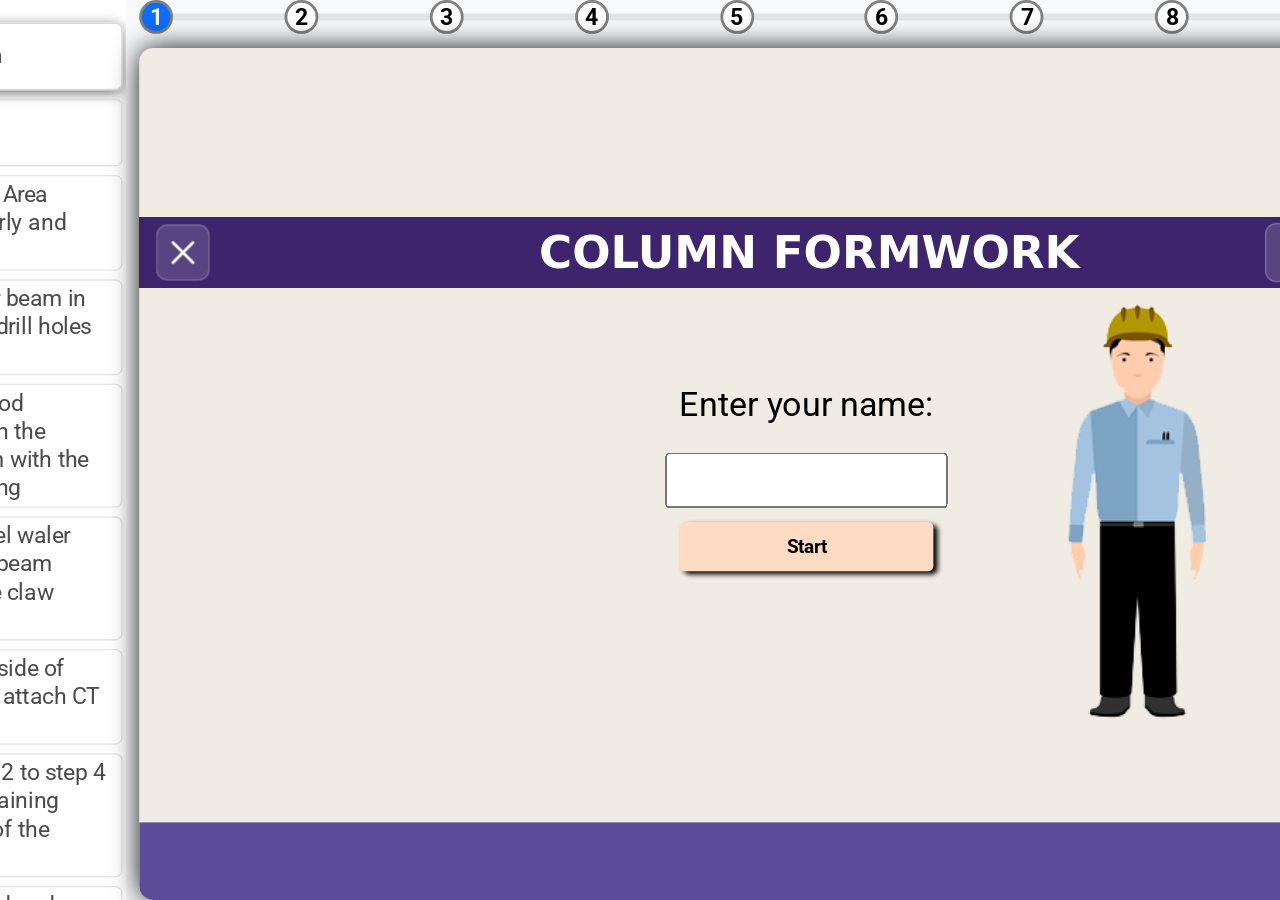
==== commit 1fd9f815: "https://virtual-labs.github.io/virtual-labs/exp-formwork-for-column-iitd click on the link to test y" ====
--- a/simulation/index.html
+++ b/simulation/index.html
@@ -1,4 +1,4 @@
-<!DOCTYPE html>
+<!doctype html>
 <html lang="en">
   <head>
     <meta charset="UTF-8" />
@@ -6,7 +6,7 @@
     <title>Document</title>
     <link rel="stylesheet" href="./css/layout.css" />
     <link rel="stylesheet" href="./css/progressBar.css" />
-    <script src="https://cdnjs.cloudflare.com/ajax/libs/animejs/3.2.1/anime.min.js"></script>
+    <script src="./js/anime.min.js"></script>
     <script src="https://cdn.jsdelivr.net/npm/chart.js"></script>
     <link rel="stylesheet" href="./css/imgs.css" />
     <link rel="stylesheet" href="./css/scenes.css" />
@@ -14,6 +14,10 @@
     <link rel="stylesheet" href="./css/quiz.css" />
     <link rel="stylesheet" href="./css/certificate.css" />
     <link rel="stylesheet" href="./css/chart.css" />
+
+    <link rel="stylesheet" href="./final_styling/fix_styling.css" />
+    <script src="./js/jquery.min.js"></script>
+    <script src="./final_styling/fix_styling.js"></script>
   </head>
   <img src="" alt="" />
   <body>
@@ -52,9 +56,7 @@
             <li>
               <a>
                 <span class="step">
-                  <span
-                    >Bring timber beam in the lab and drill holes on it.</span
-                  >
+                  <span>Bring timber beam in the lab and drill holes on it.</span>
                 </span>
               </a>
             </li>
@@ -68,9 +70,7 @@
             <li>
               <a>
                 <span class="step">
-                  <span
-                    >Join the steel waler with timber beam using flange claw assembly</span
-                  >
+                  <span>Join the steel waler with timber beam using flange claw assembly</span>
                 </span>
               </a>
             </li>
@@ -84,9 +84,7 @@
             <li>
               <a>
                 <span class="step">
-                  <span
-                    >Repeat step 2 to step 4 to build remaining three sides of the column.</span
-                  >
+                  <span>Repeat step 2 to step 4 to build remaining three sides of the column.</span>
                 </span>
               </a>
             </li>
@@ -118,7 +116,7 @@
             </li> -->
             <li>
               <a>
-                <span class="step">
+                <span class="step"> 
                   <span>Completed</span>
                 </span>
               </a>
@@ -132,10 +130,7 @@
           <section class="progress-bar">
             <div class="progressbar">
               <div class="progress" id="progress"></div>
-              <div
-                class="progress-step progress-step-active"
-                data-title=""
-              ></div>
+              <div class="progress-step progress-step-active" data-title=""></div>
               <div class="progress-step" data-title=""></div>
               <div class="progress-step" data-title=""></div>
               <div class="progress-step" data-title=""></div>
@@ -156,13 +151,35 @@
             <!-- transparent layer for question -->
             <div class="transparent-box"></div>
             <section class="anime-header">
+              <div id="drawer-toggle" class="drawer-toggle" title="Toggle Sidebar">
+                <span></span>
+                <span></span>
+                <span></span>
+              </div>
               <p style="text-transform: uppercase">Column Formwork</p>
-              <img
-                class="btn btn-mute"
-                style="height: 40px; z-index: 5; position: absolute; right: 5px"
-                src="./src/images/speech_off_btn.png"
-                title="Click To Mute"
-              />
+              <div class="header-controls">
+                <div class="speed-control" title="Animation Speed">
+                  <div class="icon-wrapper" title="Click to Reset Speed">
+                    <svg class="speed-icon" viewBox="0 0 24 24" fill="none" stroke="currentColor" stroke-width="2" stroke-linecap="round" stroke-linejoin="round">
+                      <circle cx="12" cy="12" r="10" opacity="0.4" />
+                      <path d="M12 2a10 10 0 0 1 10 10" />
+                      <path d="M12 12l0-7" id="speed-needle" style="transform-origin: 12px 12px; transition: transform 0.2s ease;" />
+                      <circle cx="12" cy="12" r="1.5" fill="currentColor" stroke="none" />
+                    </svg>
+                    <span class="speed-badge" id="speed-badge"></span>
+                  </div>
+                  <input type="range" id="speed-slider" min="0.5" max="3" step="0.1" value="1" />
+                </div>
+                <div class="divider"></div>
+                <img class="btn btn-mute" src="./src/images/speech_on_btn.png" title="Click To Mute" />
+                <div class="divider"></div>
+                <div id="fullscreen-btn" class="header-btn btn" title="Toggle Fullscreen">
+                  <svg id="fullscreen-icon" viewBox="0 0 24 24" fill="currentColor">
+                    <path
+                      d="M10 3H3V10C3 10.26 3.10 10.51 3.29 10.70C3.48 10.89 3.73 11 4 11C4.26 11 4.51 10.89 4.70 10.70C4.89 10.51 5 10.26 5 10V6.41L9.29 10.70L9.36 10.77C9.56 10.92 9.80 11.00 10.04 10.99C10.29 10.98 10.52 10.87 10.70 10.70C10.87 10.52 10.98 10.29 10.99 10.04C11.00 9.80 10.92 9.56 10.77 9.36L10.70 9.29L6.41 5H10C10.26 5 10.51 4.89 10.70 4.70C10.89 4.51 11 4.26 11 4C11 3.73 10.89 3.48 10.70 3.29C10.51 3.10 10.26 3 10 3ZM20 13C19.73 13 19.48 13.10 19.29 13.29C19.10 13.48 19 13.73 19 14V17.58L14.70 13.29L14.63 13.22C14.43 13.07 14.19 12.99 13.95 13.00C13.70 13.01 13.47 13.12 13.29 13.29C13.12 13.47 13.01 13.70 13.00 13.95C12.99 14.19 13.07 14.43 13.22 14.63L13.29 14.70L17.58 19H14C13.73 19 13.48 19.10 13.29 19.29C13.10 19.48 13 19.73 13 20C13 20.26 13.10 20.51 13.29 20.70C13.48 20.89 13.73 21 14 21H21V14C21 13.73 20.89 13.48 20.70 13.29C20.51 13.10 20.26 13 20 13Z" />
+                  </svg>
+                </div>
+              </div>
             </section>
 
             <!-- * Project Intro Goes Here -->
@@ -171,59 +188,40 @@
               <p class="description">To Set the Column Formwork with support.</p>
               <span class="heading">Apparatus Materials:</span>
               <p class="description">
-                Timber Beam, Plywood, Flange claw assembly, Steel waler, Tie rod, wing nut, Anchor plate, CT prop, Head Adapter and Foot Adapter
+                Timber Beam, Plywood, Flange claw assembly, Steel waler, Tie rod, wing nut, Anchor plate, CT prop, Head
+                Adapter and Foot Adapter
               </p>
             </div>
 
             <!-- * Steps Heading Template -->
             <div class="step-heading">
               <p class="step-title">Step 1</p>
-              <p class="step-description">
-                Calculation of cross-sectional area:
-              </p></div>
-            <!-- <section class="anime-main"> -->
-            <section class="anime-main" onmousemove="getCursor(event)">
+              <p class="step-description">Calculation of cross-sectional area:</p>
+            </div>
+            <section class="anime-main">
+              <!-- <section class="anime-main" onmousemove="getCursor(event)"> -->
               <!-- * Welcome note About Experiment-->
               <div class="welcome-box">
-                <img
-                  class="iit-logo"
-                  src="./src/images/iit-delhi-logo.png"
-                  alt=""
-                />
+                <img class="iit-logo" src="./src/images/iit-delhi-logo.png" alt="" />
                 <div class="title">
                   <span>Welcome to</span>
                   <span>Foundation in Formwork Experiment</span>
-                  <span
-                    >of Formwork Technology in Civil Engineering Virtual
-                    Lab</span
-                  >
-                  <span
-                    >developed by Prof. K. N. Jha, Department of Civil
-                    Engineering, IIT Delhi.</span
-                  >
+                  <span>of Formwork Technology in Civil Engineering Virtual Lab</span>
+                  <span>developed by Prof. K. N. Jha, Department of Civil Engineering, IIT Delhi.</span>
                 </div>
                 <div class="prof-description">
-                  <img
-                    class="prof-img"
-                    src="./src/images/prof_image_kn_jha.jpeg"
-                    alt="Prof. K. N. Jha Image"
-                  />
+                  <img class="prof-img" src="./src/images/prof_image_kn_jha.jpeg" alt="Prof. K. N. Jha Image" />
                   <span>Prof. K. N. Jha</span>
                   <span>IIT Delhi</span>
                 </div>
               </div>
 
               <!-- * Student Name section -->
-              <form onsubmit="return false" class="user-input">
+              <form onsubmit="return false;" class="user-input">
                 <p>Enter your name:</p>
                 <input type="text" name="" id="stuName" />
                 <p class="error">Please enter your name before start</p>
-                <input
-                  class="btn"
-                  id="nameSubmitBtn"
-                  type="submit"
-                  value="Start"
-                />
+                <input class="btn" id="nameSubmitBtn" type="submit" value="Start" />
               </form>
 
               <!-- * Calculations Table -->
@@ -241,9 +239,7 @@
                     <td class="cell"></td>
                   </tr>
                   <tr>
-                    <th class="cell" scope="col">
-                      Cross-sectional area (mm<sup>2</sup>)
-                    </th>
+                    <th class="cell" scope="col">Cross-sectional area (mm<sup>2</sup>)</th>
                     <td class="cell"></td>
                   </tr>
                 </tbody>
@@ -257,14 +253,7 @@
                     Grade of Steel: 550 SD steel
                   </h4>
                 </section>
-                <section
-                  class="table__body"
-                  style="
-                    display: flex;
-                    justify-content: center;
-                    overflow-y: overlay;
-                  "
-                >
+                <section class="table__body" style="display: flex; justify-content: center; overflow-y: overlay">
                   <table class="">
                     <tbody>
                       <tr>
@@ -272,38 +261,25 @@
                         <td class="cell">698</td>
                       </tr>
                       <tr>
+                        <th class="cell" scope="col">Length of specimen (mm)</th>
+                        <td class="cell">805</td>
+                      </tr>
+                      <tr>
                         <th class="cell" scope="col">
-                          Length of specimen (mm)
-                        </th>
-                        <td class="cell">805</td>
-                      </tr>
-                      <tr>
-                        <th class="cell" scope="col">
-                          Effective cross-sectional area,
-                          S<sub>o</sub>(mm<sup>2</sup>) =
-                          <img
-                            height="45"
-                            src="./src/images/S0_formula5"
-                            alt=""
-                          />
+                          Effective cross-sectional area, S<sub>o</sub>(mm<sup>2</sup>) =
+                          <img height="45" src="./src/images/S0_formula5" alt="" />
                         </th>
                         <td class="cell">110.4</td>
                       </tr>
                       <tr>
                         <th class="cell" scope="col">
                           Original gauge length L (mm) =
-                          <img
-                            height="20"
-                            src="./src/images/S0_formula3"
-                            alt=""
-                          />
+                          <img height="20" src="./src/images/S0_formula3" alt="" />
                         </th>
                         <td class="cell">59.4</td>
                       </tr>
                       <tr>
-                        <th class="cell" scope="col">
-                          Choosen gauge length L<sub>o</sub> (mm)
-                        </th>
+                        <th class="cell" scope="col">Choosen gauge length L<sub>o</sub> (mm)</th>
                         <td class="cell">60</td>
                       </tr>
                       <tr>
@@ -319,21 +295,15 @@
                         <td class="cell">1.25</td>
                       </tr>
                       <tr>
-                        <th class="cell" scope="col">
-                          Final gauge length, L<sub>u</sub> mm
-                        </th>
+                        <th class="cell" scope="col">Final gauge length, L<sub>u</sub> mm</th>
                         <td class="cell">77</td>
                       </tr>
                       <tr>
-                        <th class="cell" scope="col">
-                          Final diameter minimum (mm)
-                        </th>
+                        <th class="cell" scope="col">Final diameter minimum (mm)</th>
                         <td class="cell">7.1</td>
                       </tr>
                       <tr>
-                        <th class="cell" scope="col">
-                          % Elongation after fracture
-                        </th>
+                        <th class="cell" scope="col">% Elongation after fracture</th>
                         <td class="cell">28.33</td>
                       </tr>
                       <tr>
@@ -351,11 +321,9 @@
               </div>
 
               <!-- * Input box format for in anime questions -->
-              <form onsubmit="return false" class="temp-input">
-                <span class="text1"></span
-                ><input class="input" type="text" name="" id="ipnum" /><span
-                  class="text2"
-                ></span>
+              <form onsubmit="return false;" class="temp-input">
+                <span class="text1"></span><input class="input" type="text" name="" id="ipnum" /><span
+                  class="text2"></span>
                 <p class="error"></p>
                 <input class="submit-btn btn" type="submit" value="Submit" />
               </form>
@@ -403,21 +371,14 @@
                 </div>
                 <div class="student-detail">
                   <div class="row">
-                    <span
-                      style="text-transform: capitalize"
-                      class="bold red"
-                      id="certificateStuName"
-                      >Sneha Jadon</span
-                    >
+                    <span style="text-transform: capitalize" class="bold red" id="certificateStuName">Sneha Jadon</span>
                   </div>
                   <div class="row">
                     <span class="cursive" style="text-align: center"
                       >has succesfully performed Virtaul Lab Experiment on
                     </span>
-                    <span
-                      style="font-size: 1.5rem; text-transform: capitalize"
-                      class="bold sans red"
-                      >Foundation in foamwork</span
+                    <span style="font-size: 1.5rem; text-transform: capitalize" class="bold sans red"
+                      >Foundation in Formwork</span
                     >
                   </div>
                   <div class="">
@@ -425,9 +386,7 @@
                     <span class="bold sans" id="quizScore">0</span>
                     <span class="bold sans">/5 Marks</span>
                     <span class="cursive">at</span> -->
-                    <span class="bold sans" id="certificateDate"
-                      >Date 10-10-2023</span
-                    >
+                    <span class="bold sans" id="certificateDate">Date 10-10-2023</span>
                   </div>
                   <div class="row">
                     <span class="cursive"
@@ -442,617 +401,375 @@
               <!-- * class main-window-imgs -->
               <!-- ! Example -->
 
-              <img
-                class="main-window-imgs"
-                src="./src/images/arrow.png"
-                title="arrow"
-                alt="arrow"
-              />
-
-              <img
-                class="main-window-imgs"
+              <img class="main-window-imgs" src="./src/images/arrow.png" title="arrow" alt="arrow" />
+
+              <img
+                class="main-window-imgs blinkArrow"
                 src="./src/images/blinkArrow.webp"
                 title="blinkArrow"
-                alt="blinkArrow"
-              />
-
-              <img
-                class="main-window-imgs"
-                src="./src/images/laerrow.png"
-                title="laerrow"
-                alt="laerrow"
-              />
-
-              <img
-                class="main-window-imgs"
-                src="./src/images/laerrow2.png"
-                title="laerrow2"
-                alt="laerrow2"
-              />
-
-              <img
-                class="main-window-imgs"
-                src="./src/images/logo.png"
-                title="logo"
-                alt="logo"
-              />
-
-              <img
-                class="main-window-imgs"
-                src="./src/images/man.png"
-                title="man"
-                alt="man"
-              />
+                alt="blinkArrow" />
+
+              <img class="main-window-imgs" src="./src/images/laerrow.png" title="laerrow" alt="laerrow" />
+
+              <img class="main-window-imgs" src="./src/images/laerrow2.png" title="laerrow2" alt="laerrow2" />
+
+              <img class="main-window-imgs" src="./src/images/logo.png" title="logo" alt="logo" />
+
+              <img class="main-window-imgs" src="./src/images/man.png" title="man" alt="man" />
 
               <img
                 class="main-window-imgs"
                 src="./src/images/measurearrow.png"
                 title="measurearrow"
-                alt="measurearrow"
-              />
+                alt="measurearrow" />
 
               <img
                 class="main-window-imgs"
                 src="./src/images/measurearrow2.png"
                 title="measurearrow2"
-                alt="measurearrow2"
-              />
-
-              <img
-                class="main-window-imgs"
-                src="./src/images/redsize.png"
-                title="redsize"
-                alt="redsize"
-              />
+                alt="measurearrow2" />
+
+              <img class="main-window-imgs" src="./src/images/redsize.png" title="redsize" alt="redsize" />
 
               <img
                 class="main-window-imgs"
                 src="./src/images/speech_off_btn.png"
                 title="speech_off_btn"
-                alt="speech_off_btn"
-              />
+                alt="speech_off_btn" />
 
               <img
                 class="main-window-imgs"
                 src="./src/images/speech_on_btn.png"
                 title="speech_on_btn"
-                alt="speech_on_btn"
-              />
-
-              <img
-                class="main-window-imgs"
-                src="./src/images/talk_cloud.png"
-                title="talk_cloud"
-                alt="talk_cloud"
-              />
+                alt="speech_on_btn" />
+
+              <img class="main-window-imgs" src="./src/images/talk_cloud.png" title="talk_cloud" alt="talk_cloud" />
               <img
                 class="main-window-imgs"
                 src="./src/images/iit-delhi-logo.png"
                 title="iit-delhi-logo"
-                alt="iit-delhi-logo"
-              />
-              <img
-                class="main-window-imgs"
-                src="./src/images/land2.png"
-                title="land-surface"
-                alt="land-surface"
-              />
+                alt="iit-delhi-logo" />
+              <img class="main-window-imgs" src="./src/images/land2.png" title="land-surface" alt="land-surface" />
               <img
                 class="main-window-imgs"
                 src="./src/images/chalk_with_hand-cutout.png"
                 title="hand-with-chalk"
-                alt="hand-with-chalk"
-              />
-              <img
-                class="main-window-imgs"
-                src="./src/images/chalk_markings.png"
-                title="marking"
-                alt="marking"
-              />
+                alt="hand-with-chalk" />
+              <img class="main-window-imgs" src="./src/images/chalk_markings.png" title="marking" alt="marking" />
               <img
                 class="main-window-imgs"
                 src="./src/images/chalk_markings.png"
                 title="chalk-marking"
-                alt="chalk-marking"
-              />
+                alt="chalk-marking" />
               <img
                 class="main-window-imgs"
                 src="./src/images/chalk_markings.png"
                 title="chalk-marking"
-                alt="chalk-marking"
-              />
+                alt="chalk-marking" />
               <img
                 class="main-window-imgs"
                 src="./src/images/chalk_markings.png"
                 title="chalk-marking"
-                alt="chalk-marking"
-              />
+                alt="chalk-marking" />
               <img
                 class="main-window-imgs"
                 src="./src/images/chalk_markings.png"
                 title="chalk-marking"
-                alt="chalk-marking"
-              />
-              <img
-                class="main-window-imgs"
-                src="./src/images/chalk_markings.png"
-                title="chalk-"
-                alt="chalk-"
-              />
-              <img
-                class="main-window-imgs"
-                src="./src/images/land2.png"
-                title="land-surface"
-                alt="land-surface"
-              />
-              <img
-                class="main-window-imgs"
-                src="./src/images/land2.png"
-                title="land-surface"
-                alt="land-surface"
-              />
-              <img
-                class="main-window-imgs"
-                src="./src/images/land2.png"
-                title="land-surface"
-                alt="land-surface"
-              />
-              <img
-                class="main-window-imgs"
-                src="./src/images/land2.png"
-                title="land-surface"
-                alt="land-surface"
-              />
-              <img
-                class="main-window-imgs"
-                src="./src/images/land2.png"
-                title="land-surface"
-                alt="land-surface"
-              />
-              <img
-                class="main-window-imgs"
-                src="./src/images/land2.png"
-                title="land-surface"
-                alt="land-surface"
-              />
-
-              
-    <img
-    class="main-window-imgs"
-    src="./src/images/anchor_plate.webp"
-    title="anchor_plate.webp"
-    alt="anchor_plate.webp"
-/>
-<img
-    class="main-window-imgs"
-    src="./src/images/anchor_plate.webp"
-    title="anchor_plate.webp"
-    alt="anchor_plate.webp"
-/>
-<img
-    class="main-window-imgs"
-    src="./src/images/anchor_plate.webp"
-    title="anchor_plate.webp"
-    alt="anchor_plate.webp"
-/>
-<img
-    class="main-window-imgs"
-    src="./src/images/anchor_plate.webp"
-    title="anchor_plate.webp"
-    alt="anchor_plate.webp"
-/>
-
-<img
-    class="main-window-imgs"
-    src="./src/images/beam_3d_1.png"
-    title="beam_3d_1.png"
-    alt="beam_3d_1.png"
-/>
-<img
-    class="main-window-imgs"
-    src="./src/images/beam_3d_1.png"
-    title="beam_3d_1.png"
-    alt="beam_3d_1.png"
-/>
-
-<img
-    class="main-window-imgs"
-    src="./src/images/beam_3d_with_holes.png"
-    title="beam_3d_with_holes.png"
-    alt="beam_3d_with_holes.png"
-/>
-<img
-    class="main-window-imgs"
-    src="./src/images/beam_3d_with_holes.png"
-    title="beam_3d_with_holes.png"
-    alt="beam_3d_with_holes.png"
-/>
-
-<img
-    class="main-window-imgs"
-    src="./src/images/ct_prop.png"
-    title="ct_prop.png"
-    alt="ct_prop.png"
-/>
-<img
-    class="main-window-imgs"
-    src="./src/images/ct_prop.png"
-    title="ct_prop.png"
-    alt="ct_prop.png"
-/>
-<img
-    class="main-window-imgs"
-    src="./src/images/ct_prop.png"
-    title="ct_prop.png"
-    alt="ct_prop.png"
-/>
-<img
-    class="main-window-imgs"
-    src="./src/images/ct_prop.png"
-    title="ct_prop.png"
-    alt="ct_prop.png"
-/>
-<img
-    class="main-window-imgs"
-    src="./src/images/ct_prop.png"
-    title="ct_prop.png"
-    alt="ct_prop.png"
-/>
-<img
-    class="main-window-imgs"
-    src="./src/images/ct_prop.png"
-    title="ct_prop.png"
-    alt="ct_prop.png"
-/>
-
-<img
-    class="main-window-imgs"
-    src="./src/images/foot_adapter.png"
-    title="foot_adapter.png"
-    alt="foot_adapter.png"
-/>
-<img
-    class="main-window-imgs"
-    src="./src/images/foot_adapter.png"
-    title="foot_adapter.png"
-    alt="foot_adapter.png"
-/>
-<img
-    class="main-window-imgs"
-    src="./src/images/foot_adapter.png"
-    title="foot_adapter.png"
-    alt="foot_adapter.png"
-/>
-
-<img
-    class="main-window-imgs"
-    src="./src/images/head_adapter.webp"
-    title="head_adapter.webp"
-    alt="head_adapter.webp"
-/>
-<img
-    class="main-window-imgs"
-    src="./src/images/head_adapter.webp"
-    title="head_adapter.webp"
-    alt="head_adapter.webp"
-/>
-
- <img
-    class="main-window-imgs"
-    src="./src/images/full_column.jpeg"
-    title="full_column.jpeg"
-    alt="full_column.jpeg"
-/>
-
- <img
-    class="main-window-imgs"
-    src="./src/images/drill_machine.png"
-    title="drill_machine.png"
-    alt="drill_machine.png"
-/>
-
-<img
-    class="main-window-imgs"
-    src="./src/images/hammer.png"
-    title="hammer.png"
-    alt="hammer.png"
-/>
-
-<img
-    class="main-window-imgs"
-    src="./src/images/nail.png"
-    title="nail.png"
-    alt="nail.png"
-/>
-
-<img
-    class="main-window-imgs"
-    src="./src/images/objective.png"
-    title="objective.png"
-    alt="objective.png"
-/>
-
-<img
-    class="main-window-imgs"
-    src="./src/images/real_foot_adapter.png"
-    title="real_foot_adapter.png"
-    alt="real_foot_adapter.png"
-/>
-
-
-<img
-    class="main-window-imgs"
-    src="./src/images/real_head_adapter.png"
-    title="real_head_adapter.png"
-    alt="real_head_adapter.png"
-/>
-
-<img
-    class="main-window-imgs"
-    src="./src/images/sheathing.png"
-    title="sheathing.png"
-    alt="sheathing.png"
-/>
-<img
-    class="main-window-imgs"
-    src="./src/images/sheathing-cropped.png"
-    title="sheathing.png"
-    alt="sheathing.png"
-/>
-<img
-    class="main-window-imgs"
-    src="./src/images/sheathing-cropped.png"
-    title="sheathing.png"
-    alt="sheathing.png"
-/>
-<img
-    class="main-window-imgs"
-    src="./src/images/sheathing-cropped.png"
-    title="sheathing.png"
-    alt="sheathing.png"
-/>
-<img
-    class="main-window-imgs"
-    src="./src/images/sheathing-cropped.png"
-    title="sheathing.png"
-    alt="sheathing.png"
-/>
-
-<img
-    class="main-window-imgs"
-    src="./src/images/steel_waler.png"
-    title="steel_waler.png"
-    alt="steel_waler.png"
-/>
-<img
-    class="main-window-imgs"
-    src="./src/images/steel_waler.png"
-    title="steel_waler.png"
-    alt="steel_waler.png"
-/>
-<img
-    class="main-window-imgs"
-    src="./src/images/steel_waler.png"
-    title="steel_waler.png"
-    alt="steel_waler.png"
-/>
-
-<img
-    class="main-window-imgs"
-    src="./src/images/tie_rod.png"
-    title="tie_rod.png"
-    alt="tie_rod.png"
-/>
-<img
-    class="main-window-imgs"
-    src="./src/images/tie_rod.png"
-    title="tie_rod.png"
-    alt="tie_rod.png"
-/>
-<img
-    class="main-window-imgs"
-    src="./src/images/tie_rod.png"
-    title="tie_rod.png"
-    alt="tie_rod.png"
-/>
-<img
-    class="main-window-imgs"
-    src="./src/images/tie_rod.png"
-    title="tie_rod.png"
-    alt="tie_rod.png"
-/>
-
-<img
-    class="main-window-imgs"
-    src="./src/images/wing_nut_full.png"
-    title="wing_nut_full.png"
-    alt="wing_nut_full.png"
-/>
-<img
-    class="main-window-imgs"
-    src="./src/images/wing_nut_full.png"
-    title="wing_nut_full.png"
-    alt="wing_nut_full.png"
-/>
-<img
-    class="main-window-imgs"
-    src="./src/images/wing_nut_full.png"
-    title="wing_nut_full.png"
-    alt="wing_nut_full.png"
-/>
-<img
-    class="main-window-imgs"
-    src="./src/images/wing_nut_full.png"
-    title="wing_nut_full.png"
-    alt="wing_nut_full.png"
-/>
-<img
-    class="main-window-imgs"
-    src="./src/images/wing_nut_full.png"
-    title="wing_nut_full.png"
-    alt="wing_nut_full.png"
-/>
-
-<img
-    class="main-window-imgs"
-    src="./src/images/wing_nut_full.png"
-    title="wing_nut_full.png"
-    alt="wing_nut_full.png"
-/>
-<img
-    class="main-window-imgs"
-    src="./src/images/beam_3d_with_one_hole.png"
-    title="beam_3d_with_holes.png"
-    alt="beam_3d_with_holes.png"
-/>
-<img
-    class="main-window-imgs"
-    src="./src/images/nail.png"
-    title="nail.png"
-    alt="nail.png"
-/>
-<img
-    class="main-window-imgs"
-    src="./src/images/nail.png"
-    title="nail.png"
-    alt="nail.png"
-/>
-<img
-    class="main-window-imgs"
-    src="./src/images/nail.png"
-    title="nail.png"
-    alt="nail.png"
-/>
-<img
-    class="main-window-imgs"
-    src="./src/images/beam_3d_with_holes_nailing_helper.png"
-    title=""
-    alt=""
-/>
-<img
-    class="main-window-imgs"
-    src="./src/images/beam_3d_with_holes.png"
-    title="beam_3d_with_holes.png"
-    alt="beam_3d_with_holes.png"
-/>
-  <img
-  class="main-window-imgs"
-  src="./src/images/beam_3d_with_holes.png"
-  title="beam_3d_with_holes.png"
-  alt="beam_3d_with_holes.png"
-  />
-  <img
-    class="main-window-imgs"
-    src="./src/images/sheathing.png"
-    title="sheathing.png"
-    alt="sheathing.png"
-/>
-<img
-    class="main-window-imgs"
-    src="./src/images/sheathing.png"
-    title="sheathing.png"
-    alt="sheathing.png"
-/>            
-<img
-    class="main-window-imgs"
-    src="./src/images/flange_claw_colored.png"
-    title="Flange claw"
-    alt="Flange claw"
-/>            
-<img
-    class="main-window-imgs"
-    src="./src/images/flange_claw_colored.png"
-    title="Flange claw"
-    alt="Flange claw"
-/>            
-<img
-    class="main-window-imgs"
-    src="./src/images/flange_claw_colored.png"
-    title="Flange claw"
-    alt="Flange claw"
-/>            
-<img
-    class="main-window-imgs"
-    src="./src/images/flange_claw_colored.png"
-    title="Flange claw"
-    alt="Flange claw"
-/>            
-<img
-    class="main-window-imgs"
-    src="./src/images/steel_waler_blue.png"
-    title="Steel  Waler"
-    alt="Steel  Waler"
-/>            
-<img
-    class="main-window-imgs"
-    src="./src/images/steel_waler_blue.png"
-    title="Steel  Waler"
-    alt="Steel  Waler"
-/>            
-<img
-    class="main-window-imgs"
-    src="./src/images/steel_waler_tilt.png"
-    title="Steel  Waler"
-    alt="Steel  Waler"
-/>            
-<img
-    class="main-window-imgs"
-    src="./src/images/steel_waler_tilt.png"
-    title="Steel  Waler"
-    alt="Steel  Waler"
-/>            
-<img
-    class="main-window-imgs"
-    src="./src/images/one_side_of_column-cutout.png"
-/>           
-
-<img
-    class="main-window-imgs"
-    src="./src/images/column_front_side.png"
-/>
-
-<img
-    class="main-window-imgs"
-    src="./src/images/column_back_side.png"
-/>
-
-<img
-    class="main-window-imgs"
-    src="./src/images/column_left_side.png"
-/>
-
-<img
-    class="main-window-imgs"
-    src="./src/images/column_right_side.png"
-/>
-<img
-    class="main-window-imgs"
-    src="./src/images/column_sides_all.png"
-/>
-<img
-    class="main-window-imgs"
-    src="./src/images/wing_nut_full.png"
-    title="wing_nut_full.png"
-    alt="wing_nut_full.png"
-/>
-<img
-    class="main-window-imgs"
-    src="./src/images/wing_nut_full.png"
-    title="wing_nut_full.png"
-    alt="wing_nut_full.png"
-/>
-<img
-    class="main-window-imgs"
-    src="./src/images/wing_nut_full.png"
-    title="wing_nut_full.png"
-    alt="wing_nut_full.png"
-/>
-
-<img
-    class="main-window-imgs"
-    src="./src/images/drill_helper.png"
-/>
-             
+                alt="chalk-marking" />
+              <img class="main-window-imgs" src="./src/images/chalk_markings.png" title="chalk-" alt="chalk-" />
+              <img class="main-window-imgs" src="./src/images/land2.png" title="land-surface" alt="land-surface" />
+              <img class="main-window-imgs" src="./src/images/land2.png" title="land-surface" alt="land-surface" />
+              <img class="main-window-imgs" src="./src/images/land2.png" title="land-surface" alt="land-surface" />
+              <img class="main-window-imgs" src="./src/images/land2.png" title="land-surface" alt="land-surface" />
+              <img class="main-window-imgs" src="./src/images/land2.png" title="land-surface" alt="land-surface" />
+              <img class="main-window-imgs" src="./src/images/land2.png" title="land-surface" alt="land-surface" />
+
+              <img
+                class="main-window-imgs"
+                src="./src/images/anchor_plate.webp"
+                title="anchor_plate.webp"
+                alt="anchor_plate.webp" />
+              <img
+                class="main-window-imgs"
+                src="./src/images/anchor_plate.webp"
+                title="anchor_plate.webp"
+                alt="anchor_plate.webp" />
+              <img
+                class="main-window-imgs"
+                src="./src/images/anchor_plate.webp"
+                title="anchor_plate.webp"
+                alt="anchor_plate.webp" />
+              <img
+                class="main-window-imgs"
+                src="./src/images/anchor_plate.webp"
+                title="anchor_plate.webp"
+                alt="anchor_plate.webp" />
+
+              <img
+                class="main-window-imgs"
+                src="./src/images/beam_3d_1.png"
+                title="beam_3d_1.png"
+                alt="beam_3d_1.png" />
+              <img
+                class="main-window-imgs"
+                src="./src/images/beam_3d_1.png"
+                title="beam_3d_1.png"
+                alt="beam_3d_1.png" />
+
+              <img
+                class="main-window-imgs"
+                src="./src/images/beam_3d_with_holes.png"
+                title="beam_3d_with_holes.png"
+                alt="beam_3d_with_holes.png" />
+              <img
+                class="main-window-imgs"
+                src="./src/images/beam_3d_with_holes.png"
+                title="beam_3d_with_holes.png"
+                alt="beam_3d_with_holes.png" />
+
+              <img class="main-window-imgs" src="./src/images/ct_prop.png" title="ct_prop.png" alt="ct_prop.png" />
+              <img class="main-window-imgs" src="./src/images/ct_prop.png" title="ct_prop.png" alt="ct_prop.png" />
+              <img class="main-window-imgs" src="./src/images/ct_prop.png" title="ct_prop.png" alt="ct_prop.png" />
+              <img class="main-window-imgs" src="./src/images/ct_prop.png" title="ct_prop.png" alt="ct_prop.png" />
+              <img class="main-window-imgs" src="./src/images/ct_prop.png" title="ct_prop.png" alt="ct_prop.png" />
+              <img class="main-window-imgs" src="./src/images/ct_prop.png" title="ct_prop.png" alt="ct_prop.png" />
+
+              <img
+                class="main-window-imgs"
+                src="./src/images/foot_adapter.png"
+                title="foot_adapter.png"
+                alt="foot_adapter.png" />
+              <img
+                class="main-window-imgs"
+                src="./src/images/foot_adapter.png"
+                title="foot_adapter.png"
+                alt="foot_adapter.png" />
+              <img
+                class="main-window-imgs"
+                src="./src/images/foot_adapter.png"
+                title="foot_adapter.png"
+                alt="foot_adapter.png" />
+
+              <img
+                class="main-window-imgs"
+                src="./src/images/head_adapter.webp"
+                title="head_adapter.webp"
+                alt="head_adapter.webp" />
+              <img
+                class="main-window-imgs"
+                src="./src/images/head_adapter.webp"
+                title="head_adapter.webp"
+                alt="head_adapter.webp" />
+
+              <img
+                class="main-window-imgs"
+                src="./src/images/full_column.jpeg"
+                title="full_column.jpeg"
+                alt="full_column.jpeg" />
+
+              <img
+                class="main-window-imgs"
+                src="./src/images/drill_machine.png"
+                title="drill_machine.png"
+                alt="drill_machine.png" />
+
+              <img class="main-window-imgs" src="./src/images/hammer.png" title="hammer.png" alt="hammer.png" />
+
+              <img class="main-window-imgs" src="./src/images/nail.png" title="nail.png" alt="nail.png" />
+
+              <img
+                class="main-window-imgs"
+                src="./src/images/objective.png"
+                title="objective.png"
+                alt="objective.png" />
+
+              <img
+                class="main-window-imgs"
+                src="./src/images/real_foot_adapter.png"
+                title="real_foot_adapter.png"
+                alt="real_foot_adapter.png" />
+
+              <img
+                class="main-window-imgs"
+                src="./src/images/real_head_adapter.png"
+                title="real_head_adapter.png"
+                alt="real_head_adapter.png" />
+
+              <img
+                class="main-window-imgs"
+                src="./src/images/sheathing.png"
+                title="sheathing.png"
+                alt="sheathing.png" />
+              <img
+                class="main-window-imgs"
+                src="./src/images/sheathing-cropped.png"
+                title="sheathing.png"
+                alt="sheathing.png" />
+              <img
+                class="main-window-imgs"
+                src="./src/images/sheathing-cropped.png"
+                title="sheathing.png"
+                alt="sheathing.png" />
+              <img
+                class="main-window-imgs"
+                src="./src/images/sheathing-cropped.png"
+                title="sheathing.png"
+                alt="sheathing.png" />
+              <img
+                class="main-window-imgs"
+                src="./src/images/sheathing-cropped.png"
+                title="sheathing.png"
+                alt="sheathing.png" />
+
+              <img
+                class="main-window-imgs"
+                src="./src/images/steel_waler.png"
+                title="steel_waler.png"
+                alt="steel_waler.png" />
+              <img
+                class="main-window-imgs"
+                src="./src/images/steel_waler.png"
+                title="steel_waler.png"
+                alt="steel_waler.png" />
+              <img
+                class="main-window-imgs"
+                src="./src/images/steel_waler.png"
+                title="steel_waler.png"
+                alt="steel_waler.png" />
+
+              <img class="main-window-imgs" src="./src/images/tie_rod.png" title="tie_rod.png" alt="tie_rod.png" />
+              <img class="main-window-imgs" src="./src/images/tie_rod.png" title="tie_rod.png" alt="tie_rod.png" />
+              <img class="main-window-imgs" src="./src/images/tie_rod.png" title="tie_rod.png" alt="tie_rod.png" />
+              <img class="main-window-imgs" src="./src/images/tie_rod.png" title="tie_rod.png" alt="tie_rod.png" />
+
+              <img
+                class="main-window-imgs"
+                src="./src/images/wing_nut_full.png"
+                title="wing_nut_full.png"
+                alt="wing_nut_full.png" />
+              <img
+                class="main-window-imgs"
+                src="./src/images/wing_nut_full.png"
+                title="wing_nut_full.png"
+                alt="wing_nut_full.png" />
+              <img
+                class="main-window-imgs"
+                src="./src/images/wing_nut_full.png"
+                title="wing_nut_full.png"
+                alt="wing_nut_full.png" />
+              <img
+                class="main-window-imgs"
+                src="./src/images/wing_nut_full.png"
+                title="wing_nut_full.png"
+                alt="wing_nut_full.png" />
+              <img
+                class="main-window-imgs"
+                src="./src/images/wing_nut_full.png"
+                title="wing_nut_full.png"
+                alt="wing_nut_full.png" />
+
+              <img
+                class="main-window-imgs"
+                src="./src/images/wing_nut_full.png"
+                title="wing_nut_full.png"
+                alt="wing_nut_full.png" />
+              <img
+                class="main-window-imgs"
+                src="./src/images/beam_3d_with_one_hole.png"
+                title="beam_3d_with_holes.png"
+                alt="beam_3d_with_holes.png" />
+              <img class="main-window-imgs" src="./src/images/nail.png" title="nail.png" alt="nail.png" />
+              <img class="main-window-imgs" src="./src/images/nail.png" title="nail.png" alt="nail.png" />
+              <img class="main-window-imgs" src="./src/images/nail.png" title="nail.png" alt="nail.png" />
+              <img class="main-window-imgs" src="./src/images/beam_3d_with_holes_nailing_helper.png" title="" alt="" />
+              <img
+                class="main-window-imgs"
+                src="./src/images/beam_3d_with_holes.png"
+                title="beam_3d_with_holes.png"
+                alt="beam_3d_with_holes.png" />
+              <img
+                class="main-window-imgs"
+                src="./src/images/beam_3d_with_holes.png"
+                title="beam_3d_with_holes.png"
+                alt="beam_3d_with_holes.png" />
+              <img
+                class="main-window-imgs"
+                src="./src/images/sheathing.png"
+                title="sheathing.png"
+                alt="sheathing.png" />
+              <img
+                class="main-window-imgs"
+                src="./src/images/sheathing.png"
+                title="sheathing.png"
+                alt="sheathing.png" />
+              <img
+                class="main-window-imgs"
+                src="./src/images/flange_claw_colored.png"
+                title="Flange claw"
+                alt="Flange claw" />
+              <img
+                class="main-window-imgs"
+                src="./src/images/flange_claw_colored.png"
+                title="Flange claw"
+                alt="Flange claw" />
+              <img
+                class="main-window-imgs"
+                src="./src/images/flange_claw_colored.png"
+                title="Flange claw"
+                alt="Flange claw" />
+              <img
+                class="main-window-imgs"
+                src="./src/images/flange_claw_colored.png"
+                title="Flange claw"
+                alt="Flange claw" />
+              <img
+                class="main-window-imgs"
+                src="./src/images/steel_waler_blue.png"
+                title="Steel  Waler"
+                alt="Steel  Waler" />
+              <img
+                class="main-window-imgs"
+                src="./src/images/steel_waler_blue.png"
+                title="Steel  Waler"
+                alt="Steel  Waler" />
+              <img
+                class="main-window-imgs"
+                src="./src/images/steel_waler_tilt.png"
+                title="Steel  Waler"
+                alt="Steel  Waler" />
+              <img
+                class="main-window-imgs"
+                src="./src/images/steel_waler_tilt.png"
+                title="Steel  Waler"
+                alt="Steel  Waler" />
+              <img class="main-window-imgs" src="./src/images/one_side_of_column-cutout.png" />
+
+              <img class="main-window-imgs" src="./src/images/column_front_side.png" />
+
+              <img class="main-window-imgs" src="./src/images/column_back_side.png" />
+
+              <img class="main-window-imgs" src="./src/images/column_left_side.png" />
+
+              <img class="main-window-imgs" src="./src/images/column_right_side.png" />
+              <img class="main-window-imgs" src="./src/images/column_sides_all.png" />
+              <img
+                class="main-window-imgs"
+                src="./src/images/wing_nut_full.png"
+                title="wing_nut_full.png"
+                alt="wing_nut_full.png" />
+              <img
+                class="main-window-imgs"
+                src="./src/images/wing_nut_full.png"
+                title="wing_nut_full.png"
+                alt="wing_nut_full.png" />
+              <img
+                class="main-window-imgs"
+                src="./src/images/wing_nut_full.png"
+                title="wing_nut_full.png"
+                alt="wing_nut_full.png" />
+
+              <img class="main-window-imgs" src="./src/images/drill_helper.png" />
+              <img class="main-window-imgs" src="./src/images/menu_cover.png" />
 
               <!-- * Videos -->
               <!-- <video muted class="main-window-videos" src="./src/videos/yoke_front_to_back.mp4"></video> -->
@@ -1070,7 +787,7 @@
 
               <!-- * Image Box -->
               <div class="image-box">
-                <img class="image" src="" alt="">
+                <img class="image" src="" alt="" />
                 <p class="title">Image Box</p>
               </div>
 
@@ -1080,62 +797,20 @@
               </ul>
 
               <!-- * Temp texts for showing some text in anime -->
-              <span
-                style="background-color: transparent; font-weight: bold"
-                class="temp temp-text"
-              ></span>
-              <span
-                style="background-color: transparent; font-weight: bold"
-                class="temp temp-text2"
-              ></span>
-              <span
-                style="background-color: transparent; font-weight: bold"
-                class="temp temp-title1"
-              ></span>
-              <span
-                style="background-color: transparent; font-weight: bold"
-                class="temp temp-title2"
-              ></span>
-              <span
-                style="background-color: transparent; font-weight: bold"
-                class="temp temp-title3"
-              ></span>
-              <span
-                style="background-color: transparent; font-weight: bold"
-                class="temp temp-title4"
-              ></span>
-              <span
-                style="background-color: transparent; font-weight: bold"
-                class="temp temp-title5"
-              ></span>
-              <span
-                style="background-color: transparent; font-weight: bold"
-                class="temp temp-title6"
-              ></span>
-              <span
-                style="background-color: transparent; font-weight: bold"
-                class="temp temp-title7"
-              ></span>
-              <span
-                style="background-color: transparent; font-weight: bold"
-                class="temp temp-title8"
-              ></span>
-              <span
-                style="background-color: transparent; font-weight: bold"
-                class="temp temp-title9"
-              ></span>
-              <span
-                style="background-color: transparent; font-weight: bold"
-                class="temp temp-title10"
-              ></span>
-              <span
-                style="background-color: transparent; font-weight: bold"
-                class="temp temp-title11"
-              ></span>
-              <span
-                style="background-color: transparent; font-weight: bold"
-                class="temp temp-title12"
-              ></span>
+              <span style="background-color: transparent; font-weight: bold" class="temp temp-text"></span>
+              <span style="background-color: transparent; font-weight: bold" class="temp temp-text2"></span>
+              <span style="background-color: transparent; font-weight: bold" class="temp temp-title1"></span>
+              <span style="background-color: transparent; font-weight: bold" class="temp temp-title2"></span>
+              <span style="background-color: transparent; font-weight: bold" class="temp temp-title3"></span>
+              <span style="background-color: transparent; font-weight: bold" class="temp temp-title4"></span>
+              <span style="background-color: transparent; font-weight: bold" class="temp temp-title5"></span>
+              <span style="background-color: transparent; font-weight: bold" class="temp temp-title6"></span>
+              <span style="background-color: transparent; font-weight: bold" class="temp temp-title7"></span>
+              <span style="background-color: transparent; font-weight: bold" class="temp temp-title8"></span>
+              <span style="background-color: transparent; font-weight: bold" class="temp temp-title9"></span>
+              <span style="background-color: transparent; font-weight: bold" class="temp temp-title10"></span>
+              <span style="background-color: transparent; font-weight: bold" class="temp temp-title11"></span>
+              <span style="background-color: transparent; font-weight: bold" class="temp temp-title12"></span>
             </section>
 
             <!-- * Anime Footer -->
@@ -1147,11 +822,7 @@
                 <p class="subtitle" id="subtitle"></p>
               </div>
               <btn class="btn btn-next">Next</btn>
-              <btn
-                class="btn btn-save"
-                style="position: absolute; right: 90px; bottom: 5px"
-                >Download</btn
-              >
+              <btn class="btn btn-save" style="position: absolute; right: 90px; bottom: 5px">Download</btn>
             </section>
           </main>
         </div>
@@ -1163,5 +834,7 @@
     <script src="./js/progressBar.js"></script>
     <script src="./js/layout.js"></script>
     <script src="./js/main.js"></script>
-  <script src="../assets/js/iframeResize.js"></script></body>
+  <script src="../assets/js/iframeResize.js"></script>
+        
+        </body>
 </html>
--- a/simulation/css/layout.css
+++ b/simulation/css/layout.css
@@ -1,371 +1,604 @@
 /* #drawer  */
-@import url('https://fonts.googleapis.com/css?family=Roboto&display=swap');
-body{
-    margin: 0;
-    display: flex;
-    justify-content: center;
-    /* padding-top: 70px; */
-    font-family: Roboto;
-}
-#drawer{
-    font-family: Roboto,Noto,sans-serif;
-    min-width: 230px;
-    max-width: 230px;
-    padding: 10px;
-    background-color: #f8f9fa;
-    height: 638px;
-    overflow-y: auto;
-    grid-area: drawer;
-    grid-column-start: 1;
-}
-
-#drawer ol{
-    list-style: none;
-    margin: 0px auto !important;
-    padding: 0;
-}
-
-#drawer ol li{
-    display: flex;
-    justify-content: start;
-    align-items: center;
-    margin: 6px 0;
-    padding: 3px 10px;
-    min-height: 48px;
-    border-radius: 5px;
-    border: 1px solid rgb(218, 220, 224);
-    counter-increment: li-count;
-    opacity: 0.7;
-    line-height: 20px;
-    font-stretch: 100%;
-}
-
-#drawer ol li a .step{
-    display: flex;
-    justify-content: center;
-    align-items: center;
-}
-#drawer ol li a .step::before{
-    content: counter(li-count);
-    display: flex;
-    justify-content: center;
-    align-items: center;
-    height: 26px;
-    min-width: 26px;
-    border-radius: 50%;
-    background-color: gray;
-    margin-right: 8px;
-    font-size: 14px;
-    font-weight: bold;
-    color: white;
-}
-
-.right-container{
-    /* overflow: hidden; */
-    width: 100%;
-    display: flex;
-}
-
-.active{
-    box-shadow: 2px 2px 4px rgba(0,0,0,.15);
-    font-weight: bold!important;
-    opacity: 1!important;
-}
-
-.active .step::before{
-    background-color: #2b80ee!important;
-}
-
-.completed{
-    opacity: 1!important;
-    font-weight: 400;
-}
-
-.completed .step::before{
-    background-color: #2b80ee!important;
+@import url("https://fonts.googleapis.com/css?family=Roboto&display=swap");
+body {
+  margin: 0;
+  display: flex;
+  justify-content: center;
+  /* padding-top: 70px; */
+  font-family: Roboto;
+}
+#drawer {
+  font-family: Roboto, Noto, sans-serif;
+  min-width: 230px;
+  max-width: 230px;
+  padding: 10px;
+  background-color: #f8f9fa;
+  height: 638px;
+  overflow-y: auto;
+  grid-area: drawer;
+  grid-column-start: 1;
+  transition: all 0.4s ease-in-out;
+}
+
+#drawer.collapsed {
+  min-width: 0;
+  max-width: 0;
+  padding: 0;
+  margin: 0;
+  border: none;
+  opacity: 0;
+  pointer-events: none;
+}
+
+#drawer ol {
+  list-style: none;
+  margin: 0px auto !important;
+  padding: 0;
+}
+
+#drawer ol li {
+  display: flex;
+  justify-content: start;
+  align-items: center;
+  margin: 6px 0;
+  padding: 3px 10px;
+  min-height: 48px;
+  border-radius: 5px;
+  border: 1px solid rgb(218, 220, 224);
+  counter-increment: li-count;
+  opacity: 0.7;
+  line-height: 20px;
+  font-stretch: 100%;
+}
+
+#drawer ol li a .step {
+  display: flex;
+  justify-content: center;
+  align-items: center;
+}
+#drawer ol li a .step::before {
+  content: counter(li-count);
+  display: flex;
+  justify-content: center;
+  align-items: center;
+  height: 26px;
+  min-width: 26px;
+  border-radius: 50%;
+  background-color: gray;
+  margin-right: 8px;
+  font-size: 14px;
+  font-weight: bold;
+  color: white;
+}
+
+.right-container {
+  /* overflow: hidden; */
+  width: 100%;
+  display: flex;
+}
+
+.active {
+  box-shadow: -1px 2px 9px 0px rgb(0 0 0 / 57%);
+  font-weight: bold !important;
+  opacity: 1 !important;
+  transition: 0.4s;
+  animation: blink 0.5s;
+}
+
+@keyframes blink {
+  from {
+    background-color: #9f91cc;
+    transform: translateY(20px);
+  }
+  to {
+    background: white;
+  }
+}
+
+.active .step::before {
+  background-color: #2b80ee !important;
+}
+
+.completed {
+  opacity: 1 !important;
+  font-weight: 400;
+}
+
+.completed .step::before {
+  background-color: #2b80ee !important;
 }
 
 /* Other */
-.main-container{
-    display: flex;
-    /* gap: 25px; */
-    /* display: grid; */
-    /* grid-template-areas: "drawer progressBar" */
-        /* "drawer mainWindow"; */
-}
-
-.main-window{
-    background-color: #f1ece3;
-    position: relative;
-    grid-area: mainWindow;
-    display: flex;
-    flex-direction: column;
-    justify-content: space-between;
-    /* height: calc(100vh - 78px - 60px); */
-    min-height: calc(404px + 200px);
-    width: 950px;
-    border: 2px solid;
-    overflow: hidden;
-}
-
-.main-window .anime-header{
-    display: flex;
-    justify-content: center;
-    align-items: center;
-    font-size: 2rem;
-    font-weight: bold;
-    font-family: system-ui, -apple-system, BlinkMacSystemFont, 'Segoe UI', Roboto, Oxygen, Ubuntu, Cantarell, 'Open Sans', 'Helvetica Neue', sans-serif;
-    height: 50px;
-    color: white;
-    background-color: #3D246C;
-}
-.main-window .anime-footer{
-    display: flex;
-    align-items: center;
-    justify-content: space-between;
-    /* height: 70px; */
-    height: 55px;
-    color: white;
-    background-color: #5C4B99;
-}
-
-.right-box{
-    display: flex;
-    margin-left: 1%;
-    flex-direction: column;
-    overflow: hiddenw1;
-}
-
-.anime-footer .steps-subtitle{
-    display: flex;
-    align-items: center;
-    gap: 10px;
-}
-.anime-footer .steps-subtitle .user-name{
-    font-size: 1.05rem;
-    font-weight: bold;
-    background-color: #fff;
-    padding: 10px;
-    border-radius: 10px;
-}
-.anime-footer .steps-subtitle .subtitle{
-    font-size: 1.1rem;
-    font-family: 'Gill Sans', 'Gill Sans MT', Calibri, 'Trebuchet MS', sans-serif;
-    font-weight: bold;
+.main-container {
+  display: flex;
+  /* gap: 25px; */
+  /* display: grid; */
+  /* grid-template-areas: "drawer progressBar" */
+  /* "drawer mainWindow"; */
+}
+
+.main-window {
+  background-color: #f1ece3;
+  position: relative;
+  grid-area: mainWindow;
+  display: flex;
+  flex-direction: column;
+  justify-content: space-between;
+  /* height: calc(100vh - 78px - 60px); */
+  min-height: calc(404px + 200px);
+  width: 950px;
+  border: 2px solid;
+  overflow: hidden;
+}
+
+.main-window .anime-header {
+  display: flex;
+  justify-content: center;
+  align-items: center;
+  font-size: 2rem;
+  font-weight: bold;
+  font-family:
+    system-ui,
+    -apple-system,
+    BlinkMacSystemFont,
+    "Segoe UI",
+    Roboto,
+    Oxygen,
+    Ubuntu,
+    Cantarell,
+    "Open Sans",
+    "Helvetica Neue",
+    sans-serif;
+  height: 50px;
+  color: white;
+  background-color: #3d246c;
+  z-index: 6000;
+  position: relative;
+  user-select: none;
+}
+
+.header-controls {
+  position: absolute;
+  right: 12px;
+  display: flex;
+  align-items: center;
+  background-color: rgba(255, 255, 255, 0.15);
+  backdrop-filter: blur(4px);
+  border: 1px solid rgba(255, 255, 255, 0.2);
+  border-radius: 8px;
+  padding: 4px 8px;
+  gap: 2px;
+  z-index: 501;
+  transition: background-color 0.3s;
+}
+
+.header-controls:hover {
+  background-color: rgba(255, 255, 255, 0.25);
+}
+
+.header-controls .btn {
+  box-shadow: none !important;
+  background: transparent !important;
+  border: none !important;
+  padding: 6px !important;
+  margin: 0 !important;
+  margin-right: 1px !important;
+  height: 30px !important;
+  width: 30px !important;
+  display: flex;
+  align-items: center;
+  justify-content: center;
+  cursor: pointer;
+  border-radius: 6px;
+  transition: background-color 0.2s;
+  color: white;
+}
+
+.header-controls .btn:hover {
+  background-color: rgba(255, 255, 255, 0.2) !important;
+}
+
+.header-btn {
+  color: white;
+}
+
+.header-btn svg {
+  height: 20px;
+  width: 20px;
+}
+
+.header-controls .divider {
+  width: 1px;
+  height: 20px;
+  background-color: rgba(255, 255, 255, 0.3);
+  margin: 0 4px;
+}
+
+.speed-control {
+  display: flex;
+  align-items: center;
+  gap: 0;
+  cursor: pointer;
+  transition: all 0.3s ease;
+  position: relative;
+}
+
+.icon-wrapper {
+  position: relative;
+  display: flex;
+  flex-direction: column;
+  align-items: center;
+  justify-content: center;
+  width: 32px;
+  height: 32px;
+}
+
+.speed-icon {
+  width: 22px;
+  height: 22px;
+  color: white;
+  flex-shrink: 0;
+}
+
+.speed-badge {
+  position: absolute;
+  bottom: 0px;
+  font-size: 9px;
+  font-weight: bold;
+  color: #9f91cc;
+  background: white;
+  padding: 0px 3px;
+  border-radius: 4px;
+  opacity: 0;
+  transform: translateY(5px);
+  transition: all 0.3s ease;
+  line-height: normal;
+}
+
+.speed-badge.visible {
+  opacity: 1;
+  transform: translateY(0);
+}
+
+#speed-slider {
+  width: 0;
+  height: 4px;
+  cursor: pointer;
+  accent-color: #9f91cc;
+  opacity: 0;
+  pointer-events: none;
+  transition: all 0.4s cubic-bezier(0.4, 0, 0.2, 1);
+  margin-left: 0;
+}
+
+.speed-control:hover {
+  gap: 2px;
+}
+
+.speed-control:hover #speed-slider {
+  width: 80px;
+  opacity: 1;
+  pointer-events: auto;
+  margin-left: 4px;
+}
+
+.drawer-toggle {
+  position: absolute;
+  left: 12px;
+  width: 38px;
+  height: 40px;
+  display: flex;
+  flex-direction: column;
+  justify-content: center;
+  align-items: center;
+  gap: 4px;
+  cursor: pointer;
+  z-index: 10;
+  background-color: rgba(255, 255, 255, 0.15);
+  backdrop-filter: blur(4px);
+  border: 1px solid rgba(255, 255, 255, 0.2);
+  border-radius: 8px;
+  transition: background-color 0.3s;
+}
+
+.drawer-toggle:hover {
+  background-color: rgba(255, 255, 255, 0.25);
+}
+
+.drawer-toggle span {
+  display: block;
+  height: 2px;
+  width: 22px;
+  background-color: white;
+  border-radius: 3px;
+  transition: all 0.3s cubic-bezier(0.68, -0.6, 0.32, 1.6);
+}
+
+.drawer-toggle:hover span {
+  background-color: white;
+  /* Keep white on hover to match toolbar style */
+}
+
+/* Animate bars to X when open */
+.drawer-toggle.open span:nth-child(1) {
+  transform: translateY(6px) rotate(45deg);
+}
+
+.drawer-toggle.open span:nth-child(2) {
+  opacity: 0;
+  transform: translateX(-10px);
+}
+
+.drawer-toggle.open span:nth-child(3) {
+  transform: translateY(-6px) rotate(-45deg);
+}
+.anime-footer .btn-back {
+  visibility: hidden;
+}
+.main-window .anime-footer {
+  display: flex;
+  align-items: center;
+  justify-content: space-between;
+  /* height: 70px; */
+  height: 55px;
+  color: white;
+  background-color: #5c4b99;
+}
+
+.right-box {
+  display: flex;
+  margin-left: 1%;
+  flex-direction: column;
+  overflow: hiddenw1;
+}
+
+.anime-footer .steps-subtitle {
+  display: flex;
+  align-items: center;
+  gap: 10px;
+}
+.anime-footer .steps-subtitle .user-name {
+  font-size: 1.05rem;
+  font-weight: bold;
+  background-color: #fff;
+  padding: 10px;
+  border-radius: 10px;
+}
+.anime-footer .steps-subtitle .subtitle {
+  font-size: 1.1rem;
+  font-family: "Gill Sans", "Gill Sans MT", Calibri, "Trebuchet MS", sans-serif;
+  font-weight: bold;
 }
 
 /* Steps Title description */
-.step-heading{
-    display: none;
-    gap: 10px;
-    margin-left: 20px;
-    align-items: center;
-}
-.step-heading .step-title{
-    background-color: #9F91CC;
-    border-radius: 20px;
-    font-weight: bold;
-    padding: 10px 15px;
-}
-
-.step-heading .step-description{
-    font-weight: bold;
-}
-
-.anime-main .measurements{
-    position: absolute;
-    z-index: 300;
-    /* border: 1px solid; */
-    display: none;
-}
-.anime-main .measurements .cell{
-    border: 1px solid;
+.step-heading {
+  display: none;
+  gap: 10px;
+  margin-left: 20px;
+  align-items: center;
+}
+.step-heading .step-title {
+  background-color: #9f91cc;
+  border-radius: 20px;
+  font-weight: bold;
+  padding: 10px 15px;
+}
+
+.step-heading .step-description {
+  font-weight: bold;
+}
+
+.anime-main .measurements {
+  position: absolute;
+  z-index: 300;
+  /* border: 1px solid; */
+  display: none;
+}
+.anime-main .measurements .cell {
+  border: 1px solid;
 }
 
 /* temp text */
-.anime-main .temp-text, .temp-text2{
-    position: absolute;
-    background-color: white;
-    padding: 5px 10px;
-    display: none;
+.anime-main .temp-text,
+.temp-text2 {
+  position: absolute;
+  background-color: white;
+  padding: 5px 10px;
+  display: none;
 }
 
 /* Project Welcome */
-.welcome-box{
-    display: none;
-    flex-direction: column;
-    align-items: center;
-    position: absolute;
-  }
-  .welcome-box .title{
-    display: flex;
-    flex-direction: column;
-    align-items: center;
-    margin-top:  25px;
-    gap: 4px;
-  }
-  .welcome-box .iit-logo{
-    height: 140px;
-    width: 200px;
-  }
-  .welcome-box .prof-img{
-    /* margin-top: 20px; */
-    height: 120px;
-    width: 100px;
-  }
-  .welcome-box .title span{
-    font-size: 1.5rem;
-  }
-  .welcome-box .title span:nth-child(2n - 1){
-    color: red
-  }
-  .welcome-box .title span:nth-child(2n){
-    font-weight: bold;
-    color: black;
-    font-family: Roboto;
-  }
-  .welcome-box .prof-description{
-    font-size: 0.8rem;
-    transform: translate(40px,15px);
-    display: flex;
-    flex-direction: column;
-    align-items: end;
-    padding: 5px;
-    font-family: 'Franklin Gothic Medium', 'Arial Narrow', Arial, sans-serif;
-    border: 2px solid;
-    border-radius: 5px;
-    align-self: end;
-  }
-
-  /* Mute Btn */
-.btn-mute{
-    z-index: 500;
+.welcome-box {
+  display: none;
+  flex-direction: column;
+  align-items: center;
+  position: absolute;
+}
+.welcome-box .title {
+  display: flex;
+  flex-direction: column;
+  align-items: center;
+  margin-top: 25px;
+  gap: 4px;
+}
+.welcome-box .iit-logo {
+  height: 140px;
+  width: 200px;
+}
+.welcome-box .prof-img {
+  /* margin-top: 20px; */
+  height: 120px;
+  width: 100px;
+}
+.welcome-box .title span {
+  font-size: 1.5rem;
+}
+.welcome-box .title span:nth-child(2n - 1) {
+  color: red;
+}
+.welcome-box .title span:nth-child(2n) {
+  font-weight: bold;
+  color: black;
+  font-family: Roboto;
+}
+.welcome-box .prof-description {
+  font-size: 0.8rem;
+  transform: translate(40px, 15px);
+  display: flex;
+  flex-direction: column;
+  align-items: end;
+  padding: 5px;
+  font-family: "Franklin Gothic Medium", "Arial Narrow", Arial, sans-serif;
+  border: 2px solid;
+  border-radius: 5px;
+  align-self: end;
+}
+
+/* Mute Btn */
+.btn-mute {
+  z-index: 500;
+  margin: 0 !important;
+  object-fit: contain;
+  filter: brightness(0) invert(1);
 }
 
 /* Video box */
-.video-box{
-    position: absolute;
-    display:none ;
-    /* display: flex; */
-    flex-direction: column;
-    border: 2px solid;
-    box-shadow: 5px 5px 10px 2px black;
-    align-items: center;
-    justify-content: center;
-    z-index: 10;
-    width: fit-content;
-    height: fit-content;
-    border-radius: 3px;
-    overflow: hidden;
+.video-box {
+  position: absolute;
+  display: none;
+  /* display: flex; */
+  flex-direction: column;
+  border: 2px solid;
+  box-shadow: 5px 5px 10px 2px black;
+  align-items: center;
+  justify-content: center;
+  z-index: 10;
+  width: fit-content;
+  height: fit-content;
+  border-radius: 3px;
+  overflow: hidden;
 }
 
 /* .video-box .video{
     /* height: 150px!important; */
-/* } */ 
-
-.video-box .title{
-    background-color: purple;
-    font-size: 1.4rem;
-    margin: 0;
-    text-align: center;
-    color: white;
-    padding: 3px;
-}
-
-.video-box .controls{
-    display: flex;
-    background-color: purple;
-    align-items: center;
-    justify-content: space-around;
-}
-.video-box .controls img{
-    height: 26px;
-
-}
-
-.video-box .controls .restart{
-    padding: 2px;
-    display: flex;
-    justify-content: center;
-    align-items: center;
+/* } */
+
+.video-box .title {
+  background-color: purple;
+  font-size: 1.4rem;
+  margin: 0;
+  text-align: center;
+  color: white;
+  padding: 3px;
+}
+
+.video-box .controls {
+  display: flex;
+  background-color: purple;
+  align-items: center;
+  justify-content: space-around;
+}
+.video-box .controls img {
+  height: 26px;
+}
+
+.video-box .controls .restart {
+  padding: 2px;
+  display: flex;
+  justify-content: center;
+  align-items: center;
 }
 
 /* Temp texts/titles */
-.temp{
+.temp {
+  display: none;
+  font-weight: bold;
+  font-size: 1.1rem;
+  position: absolute;
+  text-align: justify;
+}
+
+/* Content Adder Boxc */
+.content-adder-box {
+  padding: 10px 5px;
+  /* display: flex; */
+  display: none;
+  flex-direction: column;
+  gap: 5px;
+  height: fit-content;
+  width: fit-content;
+  z-index: 10;
+  border-radius: 10px;
+  background-color: #5c4b99;
+  box-shadow: 3px 3px 5px;
+  position: absolute;
+  right: 20px;
+  top: 0;
+}
+
+/* for transparent box */
+.transparent-box {
     display: none;
-    font-weight: bold;
-    font-size: 1.1rem;
+    height: 92%;
+    bottom: 0;
+    width: 950px;
+    background-color: #00000040;
+    z-index: 1100;
     position: absolute;
-    text-align: justify;
-}
-
-
-/* Content Adder Boxc */
-.content-adder-box{
-    padding: 10px 5px;
-    /* display: flex; */
+}
+
+/* ! Next Btn Deactive class */
+.btn-deactive {
+  transition: 1s;
+  opacity: 0.7 !important;
+  cursor: not-allowed !important;
+  background-color: rgb(97, 97, 97) !important;
+  box-shadow: none !important;
+  color: black;
+}
+
+.btn-deactive:hover {
+  box-shadow: none !important;
+}
+
+.btn-deactive:active {
+  opacity: none !important;
+  transform: none !important;
+}
+.transparent-box {
     display: none;
-    flex-direction: column;
-    gap: 5px;
-    height: fit-content;
-    width: fit-content;
-    z-index: 10;
-    border-radius: 10px;
-    background-color: #5c4b99;
-    box-shadow: 3px 3px 5px ;
+    height: 92%;
+    bottom: 0;
+    width: 950px;
+    background-color: #00000040;
+    z-index: 1100;
     position: absolute;
-    right: 20px;
-    top: 0;
-}
-
-
-  /* print */
-  @media print{
-    #drawer, .progress-bar, .anime-header, .anime-footer{
-        display: none!important;
-    }
-    .main-window{
-        border: none;
-    }
-    .certificate{
-        display: flex;
-        transform: translateY(400px) rotate(90deg) scale(1.5,2);
-
-
-    }
-  }
-  /* for transparent box */
-  .transparent-box{
-    display: none;
-    height: 100% ;
-    width: 950px;
-    background-color: transparent;
-    z-index: 500;
+}
+.btn-save {
     position: absolute;
-
-  }
-
-  
-  .image-box{
-    /* display: flex; */
-    display: none;
-    border: 2px solid;
-    text-align: center;
-    flex-direction: column;
-    justify-content: center;
-    /* background-color: white; */
-    height: fit-content;
-    width: fit-content;
-    position: absolute;
-    padding: 3px;
-    border-radius: 10px;
-    box-shadow: 5px 5px 14px ;
-  }
-  .image-box .title{
-    margin: 0;
-    font-weight: bold;
-  }
-  .image-box .image{
-    border-radius: 10px;
-
-  }+    right: 90px;
+    bottom: 6px!important;
+}
+
+.image-box {
+  /* display: flex; */
+  display: none;
+  border: 2px solid;
+  text-align: center;
+  flex-direction: column;
+  justify-content: center;
+  /* background-color: white; */
+  height: fit-content;
+  width: fit-content;
+  position: absolute;
+  padding: 3px;
+  border-radius: 10px;
+  box-shadow: 5px 5px 14px;
+}
+.image-box .title {
+  margin: 0;
+  font-weight: bold;
+}
+.image-box .image {
+  border-radius: 10px;
+}
--- a/simulation/css/progressBar.css
+++ b/simulation/css/progressBar.css
@@ -1,128 +1,121 @@
 :root {
-    --primary-color: rgb(11, 78, 179);
-    --gray: #e5e5e5;
-    --gray2: #808080;
-    --blue: #2183dd;
-    --primary: #0d6efc;
-    --green: #009900;
-    --white: #ffffff;
+  --primary-color: rgb(11, 78, 179);
+  --gray: #e5e5e5;
+  --gray2: #808080;
+  --blue: #2183dd;
+  --primary: #0d6efc;
+  --green: #009900;
+  --white: #ffffff;
 }
 
 *,
 *::before,
 *::after {
-    box-sizing: border-box;
+  box-sizing: border-box;
 }
-
-
-
-
-
-
 
 /* Progressbar */
 .progress-bar {
-    /* width: clamp(320px, 30%, 430px); */
-    grid-area: progressBar;
-    font-family: Roboto;
-    width: 100%;
-    margin-bottom: 10px;
+  /* width: clamp(320px, 30%, 430px); */
+  grid-area: progressBar;
+  font-family: Roboto;
+  width: 100%;
+  margin-bottom: 10px;
 }
 
 .progressbar {
-    position: relative;
-    display: flex;
-    justify-content: space-between;
-    counter-reset: step;
+  position: relative;
+  display: flex;
+  justify-content: space-between;
+  counter-reset: step;
 }
 
 .progressbar::before,
 .progress {
-    content: "";
-    position: absolute;
-    top: 50%;
-    transform: translateY(-50%);
-    height: 5px;
-    width: 100%;
-    background-color: var(--gray);
-    z-index: -1;
+  content: "";
+  position: absolute;
+  top: 50%;
+  transform: translateY(-50%);
+  height: 5px;
+  width: 100%;
+  background-color: var(--gray);
+  z-index: -1;
 }
 
 .progress {
-    background-color: var(--primary);
-    width: 0%;
-    transition: 0.3s;
+  background-color: var(--primary);
+  width: 0%;
+  transition: 0.3s;
 }
 
 .progress-step {
-    width: 1.5rem;
-    height: 1.5rem;
-    /* background-color: var(--gray); */
-    background-color: white;
-    border-radius: 50%;
-    border: 2px solid var(--gray2);
-    display: flex;
-    justify-content: center;
-    align-items: center;
+  width: 1.5rem;
+  height: 1.5rem;
+  /* background-color: var(--gray); */
+  background-color: white;
+  border-radius: 50%;
+  border: 2px solid var(--gray2);
+  display: flex;
+  justify-content: center;
+  align-items: center;
 }
 
 .progress-step::before {
-    counter-increment: step;
-    content: counter(step);
-    font-weight: bold;
-    /* content: "\f00c"; */
+  counter-increment: step;
+  content: counter(step);
+  font-weight: bold;
+  /* content: "\f00c"; */
 }
 
 .progress-step::after {
-    display: none;
-    content: attr(data-title);
-    position: absolute;
-    top: calc(100% + 0.5rem);
-    font-size: 0.85rem;
-    color: #666;
+  display: none;
+  content: attr(data-title);
+  position: absolute;
+  top: calc(100% + 0.5rem);
+  font-size: 0.85rem;
+  color: #666;
 }
 
 .progress-step-active {
-    background-color: var(--primary);
-    color: #f3f3f3;
+  background-color: var(--primary);
+  color: #f3f3f3;
 }
 
 /* Form */
 
-
-
 /* Button */
 .btns-group {
-    display: grid;
-    grid-template-columns: repeat(2, 1fr);
-    gap: 1.5rem;
+  display: grid;
+  grid-template-columns: repeat(2, 1fr);
+  gap: 1.5rem;
 }
 
 .btn {
-    box-shadow: 3px 2px 4px 0px;
-    padding: 0.75rem;
-    display: block; 
-    text-decoration: none;
-    /* background-color: var(--primary); */
-    background-color: #FFDBC3;
-    color: black;
-    text-align: center;
-    border: none;
-    border-radius: 0.25rem;
-    cursor: pointer;
-    transition: 0.3s;
-    height: fit-content;
-    margin: 0 10px;
-    font-family: Roboto;
-    font-weight: bold;
-    
+  box-shadow: 3px 2px 4px 0px;
+  padding: 0.75rem;
+  display: block;
+  text-decoration: none;
+  /* background-color: var(--primary); */
+  background-color: #ffdbc3;
+  color: black;
+  text-align: center;
+  border: none;
+  border-radius: 0.25rem;
+  cursor: pointer;
+  transition: 0.3s;
+  height: fit-content;
+  margin: 0 10px;
+  font-family: Roboto;
+  font-weight: bold;
 }
 
 .btn:hover {
-    box-shadow: 0 0 0 2px #fff, 0 0 0 3px var(--green);
+  box-shadow:
+    0 0 0 2px #fff,
+    0 0 0 3px var(--green);
 }
 
-.btn:active{
-    opacity: 0.8;
-    transform: scale(0.9);
+.btn:active {
+  opacity: 0.8;
+  transform: scale(0.9);
 }
--- a/simulation/css/imgs.css
+++ b/simulation/css/imgs.css
@@ -1,49 +1,49 @@
-.anime-main{
-    position: relative;
-    height: 404px;
-    width: 946px;
+.anime-main {
+  position: relative;
+  height: 404px;
+  width: 946px;
 }
 
-.markings{
-    /* display: none; */
-    opacity: 0;
-    height: 4.8px;
-    width: 38px; 
-    height: 10px;
-    top: -30px;
-    left: 212px;
-    z-index: 5;
-    position: relative;
-    /* position: absolute; */
-    /* visibility: hidden; */
-    filter: brightness(0);
+.markings {
+  /* display: none; */
+  opacity: 0;
+  height: 4.8px;
+  width: 38px;
+  height: 10px;
+  top: -30px;
+  left: 212px;
+  z-index: 5;
+  position: relative;
+  /* position: absolute; */
+  /* visibility: hidden; */
+  filter: brightness(0);
 }
 
-.markings2{
-    height: 25px;
-    z-index: 5;
-    position: relative;
-    left: -410px;
-    top: -57px;
-    opacity: 0;
-    display: none;
+.markings2 {
+  height: 25px;
+  z-index: 5;
+  position: relative;
+  left: -410px;
+  top: -57px;
+  opacity: 0;
+  display: none;
 }
-.markings3{
-    height: 10px;
-    z-index: 9;
-    position: absolute;
-    left: 59px;
-    filter: brightness(0);
-    top: 120px;
-    opacity: 0;
-    display: none;
+.markings3 {
+  height: 10px;
+  z-index: 9;
+  position: absolute;
+  left: 59px;
+  filter: brightness(0);
+  top: 120px;
+  opacity: 0;
+  display: none;
 }
-.main-window-imgs{
-    display: none;
-    position: absolute;
+.main-window-imgs {
+  display: none;
+  position: absolute;
 }
 
-.main-window-videos{
-    display: none;
-    position: absolute;
+.main-window-videos {
+  display: none;
+  position: absolute;
 }
--- a/simulation/css/scenes.css
+++ b/simulation/css/scenes.css
@@ -1,117 +1,111 @@
-.anime-main{
-    display: flex;
-    justify-content: center;
-    align-items: center;
+.anime-main {
+  display: flex;
+  justify-content: center;
+  align-items: center;
 }
 
 /* Scene 1 */
 /* step1 */
-.user-input{
-    font-size: 1.5rem;
-    flex-direction: column;
-    display: none;
-    gap: 10px;
-    position: absolute;
-    left: 200;
+.user-input {
+  font-size: 1.5rem;
+  flex-direction: column;
+  display: none;
+  gap: 10px;
+  position: absolute;
+  left: 200;
 }
-.user-input p{
-    margin: 0;
+.user-input p {
+  margin: 0;
 }
-.user-input *{
-    padding: 10px;
-
+.user-input * {
+  padding: 10px;
 }
 
-
-
-.anime-header{
-    display: none;
-    position: relative;
-    top: 0px
+.anime-header {
+  display: none;
+  position: relative;
+  top: 0px;
 }
 
 /* step2 - project intro */
-.project-intro{
-    top: 50px;
-    padding: 10px;
-    display: none;
-    position: absolute;
+.project-intro {
+  top: 50px;
+  padding: 10px;
+  display: none;
+  position: absolute;
 }
 
-.project-intro .heading{
-    font-weight: bold;
-    font-size: 1.1rem;
+.project-intro .heading {
+  font-weight: bold;
+  font-size: 1.1rem;
 }
-.project-intro .description{
-    margin: 5px 0 15px 0;
-    color: rgb(48, 48, 48);
+.project-intro .description {
+  margin: 5px 0 15px 0;
+  color: rgb(48, 48, 48);
 }
-
-
-
 
 /*  Mouse position */
 
 #demo {
-    height: 100%;
-    width: 100%;
-    background-color: #222831;
+  height: 100%;
+  width: 100%;
+  background-color: #222831;
 }
 
 #info {
-    z-index: 200;
-    padding-left: 10px;
-    border-radius: 10px;
-    position: absolute;
-    user-select: none;
-    font-size: 2em;
-    width: 120px;
-    color: #EEEEEE;
-    background-color: #FD7013;
+  z-index: 200;
+  padding-left: 10px;
+  border-radius: 10px;
+  position: absolute;
+  user-select: none;
+  font-size: 2em;
+  width: 120px;
+  color: #eeeeee;
+  background-color: #fd7013;
 }
 
 /* step3 */
 /* input template */
-.temp-input{
-    position: absolute;
-    font-size: 1.5rem;
-    display: none;
+.temp-input {
+  position: absolute;
+  font-size: 1.5rem;
+  display: none;
 }
-.temp-input span{
-    margin: 5px;
+.temp-input span {
+  margin: 5px;
 }
-.error{
-    color: red;
-    font-size: 1rem;
-    text-align: center;
-    display: none;
+.error {
+  color: red;
+  font-size: 1rem;
+  text-align: center;
+  display: none;
 }
-.temp-input .input{
-    font-size: 1.5rem;
-    width: 100px;
-    padding: 5px;
+.temp-input .input {
+  font-size: 1.5rem;
+  width: 100px;
+  padding: 5px;
 }
 
-.temp-input .submit-btn{
-    margin: 20px 0;
+.temp-input .submit-btn {
+  margin: 20px 0;
 }
 
 /* step 7 */
-.utm-button{
-    cursor: pointer;
-    background-color: rgb(0, 255, 0);
-    padding: 4px;
-    box-shadow: 1px 1px 10px 3px green;
-    border-radius: 50%;
-    /* border: 1px solid; */
-    left: 251px;
-    top: 147px;
-    position: absolute;
-    z-index: 6;
-    opacity: 0;
+.utm-button {
+  cursor: pointer;
+  background-color: rgb(0, 255, 0);
+  padding: 4px;
+  box-shadow: 1px 1px 10px 3px green;
+  border-radius: 50%;
+  /* border: 1px solid; */
+  left: 251px;
+  top: 147px;
+  position: absolute;
+  z-index: 6;
+  opacity: 0;
 }
 
-.celebration{
-    display: none;
-    position: absolute;
-}+.celebration {
+  display: none;
+  position: absolute;
+}
--- a/simulation/css/table.css
+++ b/simulation/css/table.css
@@ -1,163 +1,163 @@
 table {
-    background-color: #fff5;
+  background-color: #fff5;
 
-    backdrop-filter: blur(7px);
-    box-shadow: 0 .4rem .8rem #0005;
-    border-radius: .8rem;
+  backdrop-filter: blur(7px);
+  box-shadow: 0 0.4rem 0.8rem #0005;
+  border-radius: 0.8rem;
 
-    overflow: hidden;
+  overflow: hidden;
 }
 
 main.table {
-    min-width: 600px;
-    height: 430px;
-    background-color: #fff5;
+  min-width: 600px;
+  height: 430px;
+  background-color: #fff5;
 
-    backdrop-filter: blur(7px);
-    box-shadow: 0 .4rem .8rem #0005;
-    border-radius: .8rem;
+  backdrop-filter: blur(7px);
+  box-shadow: 0 0.4rem 0.8rem #0005;
+  border-radius: 0.8rem;
 
-    overflow: overlay;
+  overflow: overlay;
 }
 .table__header .input-group {
-    width: 35%;
-    height: 100%;
-    background-color: #fff5;
-    padding: 0 .8rem;
-    border-radius: 2rem;
+  width: 35%;
+  height: 100%;
+  background-color: #fff5;
+  padding: 0 0.8rem;
+  border-radius: 2rem;
 
-    display: flex;
-    justify-content: center;
-    align-items: center;
+  display: flex;
+  justify-content: center;
+  align-items: center;
 
-    transition: .2s;
+  transition: 0.2s;
 }
 
 .table__header .input-group:hover {
-    width: 45%;
-    background-color: #fff8;
-    box-shadow: 0 .0.7rem .4rem #0002;
+  width: 45%;
+  background-color: #fff8;
+  box-shadow: 0 0.7rem 0.4rem #0002;
 }
 
 .table__header .input-group img {
-    width: 1.2rem;
-    height: 1.2rem;
+  width: 1.2rem;
+  height: 1.2rem;
 }
 
 .table__header .input-group input {
-    width: 100%;
-    padding: 0 .5rem 0 .3rem;
-    background-color: transparent;
-    border: none;
-    outline: none;
+  width: 100%;
+  padding: 0 0.5rem 0 0.3rem;
+  background-color: transparent;
+  border: none;
+  outline: none;
 }
 
 main .table__body {
-    /* width: 95%; */
-    /* max-height: calc(89% - 1.6rem); */
-    background-color: #fffb;
-    display: flex;
-    justify-content: center;
-    border-radius: .6rem;
+  /* width: 95%; */
+  /* max-height: calc(89% - 1.6rem); */
+  background-color: #fffb;
+  display: flex;
+  justify-content: center;
+  border-radius: 0.6rem;
 
-    overflow: auto;
-    /* overflow: overlay!important; */
+  overflow: auto;
+  /* overflow: overlay!important; */
 }
 
-.table__body::-webkit-scrollbar{
-    width: 0.5rem;
-    height: 0.5rem;
+.table__body::-webkit-scrollbar {
+  width: 0.5rem;
+  height: 0.5rem;
 }
 
-.table__body::-webkit-scrollbar-thumb{
-    border-radius: .5rem;
-    background-color: #0004;
-    visibility: hidden;
+.table__body::-webkit-scrollbar-thumb {
+  border-radius: 0.5rem;
+  background-color: #0004;
+  visibility: hidden;
 }
 
-.table__body:hover::-webkit-scrollbar-thumb{ 
-    visibility: visible;
+.table__body:hover::-webkit-scrollbar-thumb {
+  visibility: visible;
 }
 
+td img {
+  width: 36px;
+  height: 36px;
+  margin-right: 0.5rem;
+  border-radius: 50%;
 
-td img {
-    width: 36px;
-    height: 36px;
-    margin-right: .5rem;
-    border-radius: 50%;
-
-    vertical-align: middle;
+  vertical-align: middle;
 }
 
-table, th, td {
-    border-collapse: collapse;
-    padding: 0.7rem;
-    text-align: left;
+table,
+th,
+td {
+  border-collapse: collapse;
+  padding: 0.7rem;
+  text-align: left;
 }
-table{
-    padding: 0.3rem;
+table {
+  padding: 0.3rem;
 }
 
 thead th {
-    position: sticky;
-    top: 0;
-    left: 0;
-    background-color: #d5d1defe;
-    cursor: pointer;
-    text-transform: capitalize;
+  position: sticky;
+  top: 0;
+  left: 0;
+  background-color: #d5d1defe;
+  cursor: pointer;
+  text-transform: capitalize;
 }
 
 tbody tr:nth-child(even) {
-    background-color: #0000000b;
+  background-color: #0000000b;
 }
 
 tbody tr {
-    --delay: .1s;
-    transition: .5s ease-in-out var(--delay), background-color 0s;
+  --delay: 0.1s;
+  transition:
+    0.5s ease-in-out var(--delay),
+    background-color 0s;
 }
 
 tbody tr.hide {
-    opacity: 0;
-    transform: translateX(100%);
+  opacity: 0;
+  transform: translateX(100%);
 }
 
 tbody tr:hover {
-    background-color: #fff6 !important;
+  background-color: #fff6 !important;
 }
 
 tbody tr td,
 tbody tr td p,
 tbody tr td img {
-    transition: .2s ease-in-out;
+  transition: 0.2s ease-in-out;
 }
 
 tbody tr.hide td,
 tbody tr.hide td p {
-    padding: 0;
-    font: 0 / 0 sans-serif;
-    transition: .2s ease-in-out .5s;
+  padding: 0;
+  font: 0 / 0 sans-serif;
+  transition: 0.2s ease-in-out 0.5s;
 }
 
 tbody tr.hide td img {
-    width: 0;
-    height: 0;
-    transition: .2s ease-in-out .5s;
+  width: 0;
+  height: 0;
+  transition: 0.2s ease-in-out 0.5s;
 }
 
-
-
-.result-table{
-    position: absolute;
-    left: 400;
-    display: none;
+.result-table {
+  position: absolute;
+  left: 400;
+  display: none;
 }
 
-.result-table .table__header{
-    height: "";
-    min-width: 600px!important;
+.result-table .table__header {
+  height: "";
+  min-width: 600px !important;
 }
-.result-table th{
-    display: flex;
-    align-items: center;
+.result-table th {
+  display: flex;
+  align-items: center;
 }
-
--- a/simulation/css/quiz.css
+++ b/simulation/css/quiz.css
@@ -1,86 +1,85 @@
 .quiz-container {
-  z-index: 501;
-    top: 0;
-    position: absolute;
-    color: #000000;
-    border-radius: 10px;
-    box-shadow: 3px 3px 20px 1px black;
-    overflow: hidden;
-    width: 350px;
-    min-height: 350px;
-    height: fit-content;
-    max-width: 100%;
-    /* background-color: #fff5; */
-    background-color: #ffffffc2;
-    backdrop-filter: blur(10px);
-    padding: 0.9rem;
-    display: none;
-    /* border: 2px solid ; */
-  }
+  z-index: 1101;
+  top: 0;
+  position: absolute;
+  color: #000000;
+  border-radius: 10px;
+  box-shadow: 3px 3px 20px 1px black;
+  overflow: hidden;
+  width: 350px;
+  min-height: 350px;
+  height: fit-content;
+  max-width: 100%;
+  /* background-color: #fff5; */
+  background-color: #ffffffc2;
+  backdrop-filter: blur(10px);
+  padding: 0.9rem;
+  display: none;
+  /* border: 2px solid ; */
+}
 
+.quiz-container h2 {
+  padding: 1rem;
+  font-size: 1.2rem;
+  text-align: center;
+  margin: 0;
+}
 
-  .quiz-container h2 {
-    padding: 1rem;
-    font-size: 1.2rem;
-    text-align: center;
-    margin: 0;
-  }
+.quiz-container ul {
+  list-style-type: none;
+  padding: 0;
+}
 
-  .quiz-container ul {
-    list-style-type: none;
-    padding: 0;
-  }
+.quiz-container ul li {
+  font-size: 1.2rem;
+  margin: 1rem 0;
+}
 
-  .quiz-container ul li {
-    font-size: 1.2rem;
-    margin: 1rem 0;
-  }
+.quiz-container ul li label {
+  cursor: pointer;
+}
 
-  .quiz-container ul li label {
-    cursor: pointer;
-  }
+.quiz-container button {
+  background-color: #aa84bb;
+  border: none;
+  color: white;
+  cursor: pointer;
+  display: block;
+  font-family: inherit;
+  font-size: 1.1rem;
+  width: 100%;
+  padding: 1rem;
+  border-radius: 5px;
+}
 
-  .quiz-container button {
-    background-color: #aa84bb;
-    border: none;
-    color: white;
-    cursor: pointer;
-    display: block;
-    font-family: inherit;
-    font-size: 1.1rem;
-    width: 100%;
-    padding: 1rem;
-    border-radius: 5px;
-  }
+.quiz-container button:hover {
+  background-color: #732d91;
+}
 
-  .quiz-container button:hover {
-    background-color: #732d91;
-  }
+.quiz-container button:focus {
+  background-color: #5e3370;
+  outline: none;
+}
 
-  .quiz-container button:focus {
-    background-color: #5e3370;
-    outline: none;
-  }
+.quiz-container #quizAns {
+  display: none;
+}
 
-  .quiz-container #quizAns{
-    display: none;
-  }
-
-  .quiz-container #closeQuiz{
-    margin: 10px;
-    right: 0;
-    top: 0;
-    position: absolute;
-    font-size: 1rem;
-    color: white;
-    padding: 4px 10px;
-    height: fit-content;
-    font-weight: bold;
-    background-color: #732d91;
-    cursor: pointer;
-    border-radius: 50%;
+.quiz-container #closeQuiz {
+  margin: 10px;
+  right: 0;
+  top: 0;
+  position: absolute;
+  font-size: 1rem;
+  color: white;
+  padding: 4px 10px;
+  height: fit-content;
+  font-weight: bold;
+  background-color: #732d91;
+  cursor: pointer;
+  border-radius: 50%;
 }
-  .quiz-container .title{
-    display: flex;
-    justify-content: space-between;
-  }+.quiz-container .title {
+  display: flex;
+  justify-content: space-between;
+}
--- a/simulation/css/certificate.css
+++ b/simulation/css/certificate.css
@@ -1,72 +1,102 @@
 @import url("https://fonts.googleapis.com/css?family=Open+Sans|Pinyon+Script|Rochester|Homemade+Apple");
 
 .certificate {
-    position: absolute;
-    box-shadow: inset 0px 0px 20px 12px #3d246c;
-    min-width: 800px;
-    min-height: 400px;
-    border: 14px solid #3d246c;
-    flex-direction: column;
-    display: none;
-    padding-top: 35px;
+  position: absolute;
+  box-shadow: inset 0px 0px 20px 12px #3d246c;
+  min-width: 800px;
+  min-height: 400px;
+  border: 14px solid #3d246c;
+  flex-direction: column;
+  display: none;
+  padding-top: 35px;
 }
 
 .certificate .header {
-    transform: translateY(-25px);
-    display: flex;
-    align-items: center;
-    flex-direction: column;
+  transform: translateY(-25px);
+  display: flex;
+  align-items: center;
+  flex-direction: column;
 }
 
 .certificate .student-detail {
-    display: flex;
-    flex-direction: column;
-    gap: 5px;
-    align-items: center;
+  display: flex;
+  flex-direction: column;
+  gap: 5px;
+  align-items: center;
 }
 
 .cursive {
-    font-size: 1.8rem;
-    font-family: "Pinyon Script", cursive !important;
-    font-family: "Rochester", cursive !important;
-    font-style: italic;
-    /* font-family: "Homemade Apple", cursive !important; */
+  font-size: 1.8rem;
+  font-family: "Pinyon Script", cursive !important;
+  font-family: "Rochester", cursive !important;
+  font-style: italic;
+  /* font-family: "Homemade Apple", cursive !important; */
 }
 
 .certificate hr {
-    width: 90%;
+  width: 90%;
 }
 
 .sans {
-    font-family: "Open Sans", sans-serif;
-    text-align: center;
+  font-family: "Open Sans", sans-serif;
+  text-align: center;
 }
 
-.title {}
+.title {
+}
 
 .bold {
-    font-weight: bold;
+  font-weight: bold;
 }
 
-.red{
-    color: red;
+.red {
+  color: red;
 }
 
 .certificate .logo {
-    height: 80px;
-    /* transform: translateY(-25px); */
+  height: 80px;
+  /* transform: translateY(-25px); */
 }
 
 .certificate .row {
-    display: flex;
-    flex-direction: column;
+  display: flex;
+  flex-direction: column;
 }
 
-.btn-save{
-    display: none;
+.btn-save {
+  display: none;
 }
 
-.certificate #certificateStuName{
-    font-size: 1.8rem;
-    border-bottom: 2px solid black;
-}+.certificate #certificateStuName {
+  font-size: 1.8rem;
+  border-bottom: 2px solid black;
+}
+
+/* print */
+@media print {
+  @page {
+    size: landscape;
+    margin: 1in !important;
+  }
+
+  #drawer,
+  .progress-bar,
+  .anime-header,
+  .anime-footer {
+    display: none !important;
+  }
+
+  .main-window {
+    border: none;
+    box-shadow: none !important;
+  }
+
+  .main-container {
+    transform: scale(1) translateY(0) !important;
+  }
+
+  .certificate {
+    display: flex;
+    transform: translateY(90px) scale(1.1, 1.4);
+  }
+}
--- a/simulation/css/chart.css
+++ b/simulation/css/chart.css
@@ -1,15 +1,15 @@
 .chart {
-    display: none;
-    position: absolute;
-    padding: 10px;
-    width: fit-content;
-    border-radius: 20px;
-    box-shadow: 3px 3px 12px 0px;
-    height: 220px !important;
-    width: 364px !important;
+  display: none;
+  position: absolute;
+  padding: 10px;
+  width: fit-content;
+  border-radius: 20px;
+  box-shadow: 3px 3px 12px 0px;
+  height: 220px !important;
+  width: 364px !important;
 }
 
 .chart #myChart {
-    height: 100%!important;
-    width: 100%!important;
-}+  height: 100% !important;
+  width: 100% !important;
+}
--- a/simulation/final_styling/fix_styling.css
+++ b/simulation/final_styling/fix_styling.css
@@ -0,0 +1,109 @@
+/* ! Fix styling */
+body {
+  justify-content: unset;
+}
+
+.right-box {
+  margin-left: 0;
+}
+
+.main-container {
+  margin: auto;
+}
+
+.right-container {
+  width: unset;
+}
+
+/* ! New styling */
+* {
+  user-select: none !important;
+}
+
+img {
+  user-drag: none;
+  -webkit-user-drag: none;
+  user-select: none;
+  -moz-user-select: none;
+  -webkit-user-select: none;
+  -ms-user-select: none;
+}
+
+body {
+  background-color: #f8f9fa;
+}
+
+#drawer {
+  background-color: #ffffff;
+  padding: 10px 2px 10px 10px;
+  margin-right: 10px;
+}
+
+/* ! Adding border to containers */
+.main-window {
+  border: none;
+  box-shadow: 0px 0px 20px -1px black;
+  border-radius: 10px;
+  z-index: 10000;
+}
+
+.anime-footer {
+  /* background-color: #3d246c !important; */
+}
+
+/* ! Overall scroll bar */
+::-webkit-scrollbar {
+  width: 10px;
+  height: 10px;
+}
+
+::-webkit-scrollbar-track {
+  background: white;
+  /* border-radius: 5px; */
+}
+
+::-webkit-scrollbar-thumb {
+  /* border-radius: 5px; */
+  background: #ab93ff;
+}
+
+::-webkit-scrollbar-thumb:hover {
+  background: #3d246c;
+}
+
+/* ! Drawer scroll bar */
+#drawer::-webkit-scrollbar {
+  width: 10px;
+}
+
+#drawer::-webkit-scrollbar-track {
+  background: #ad99f5;
+  /* margin-top: 10px; */
+  border-radius: 5px;
+}
+
+#drawer::-webkit-scrollbar-thumb {
+  border-radius: 5px;
+  background: #5c4b99;
+}
+
+#drawer::-webkit-scrollbar-thumb:hover {
+  background: #3d246c;
+}
+
+.right-box {
+  overflow: visible;
+}
+
+.main-window {
+  overflow: hidden;
+}
+
+.bright {
+  filter: brightness(200) !important;
+}
+
+.btn-next,
+.btn-back {
+  z-index: 1000;
+}
